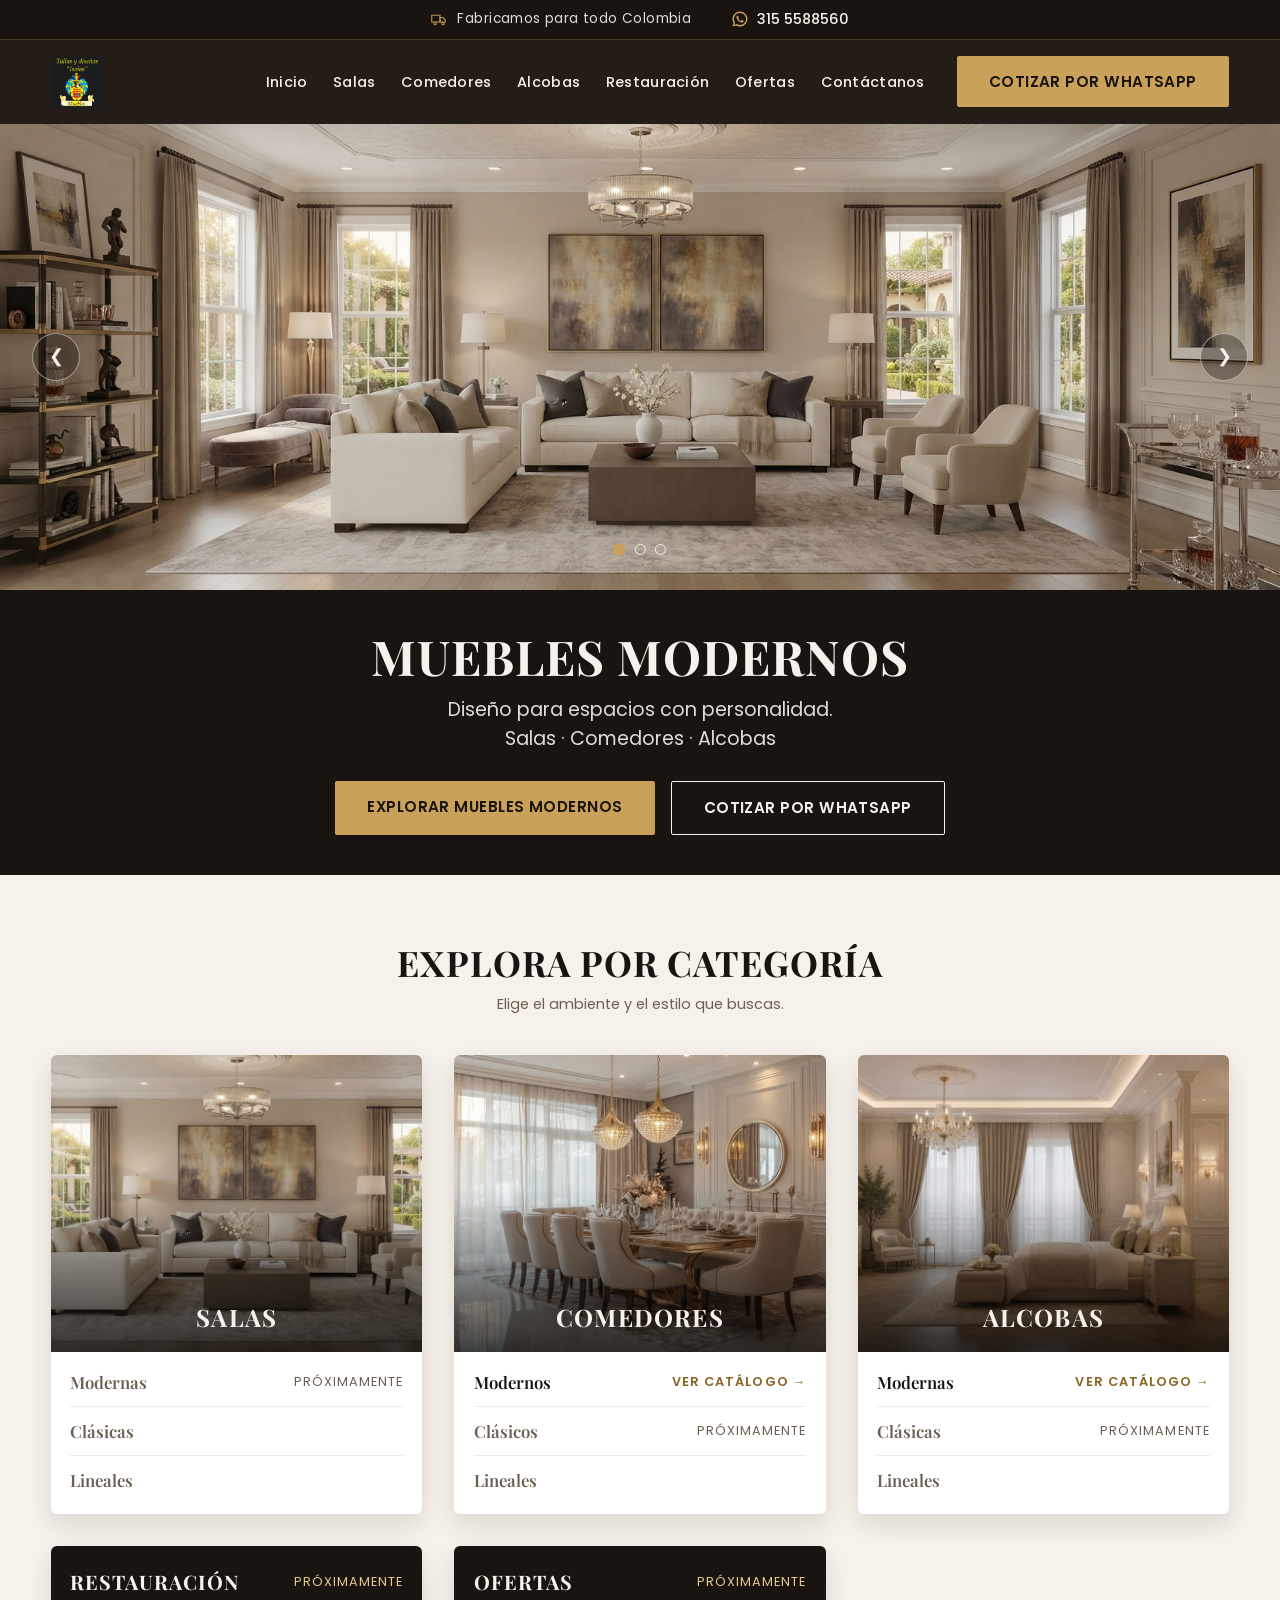
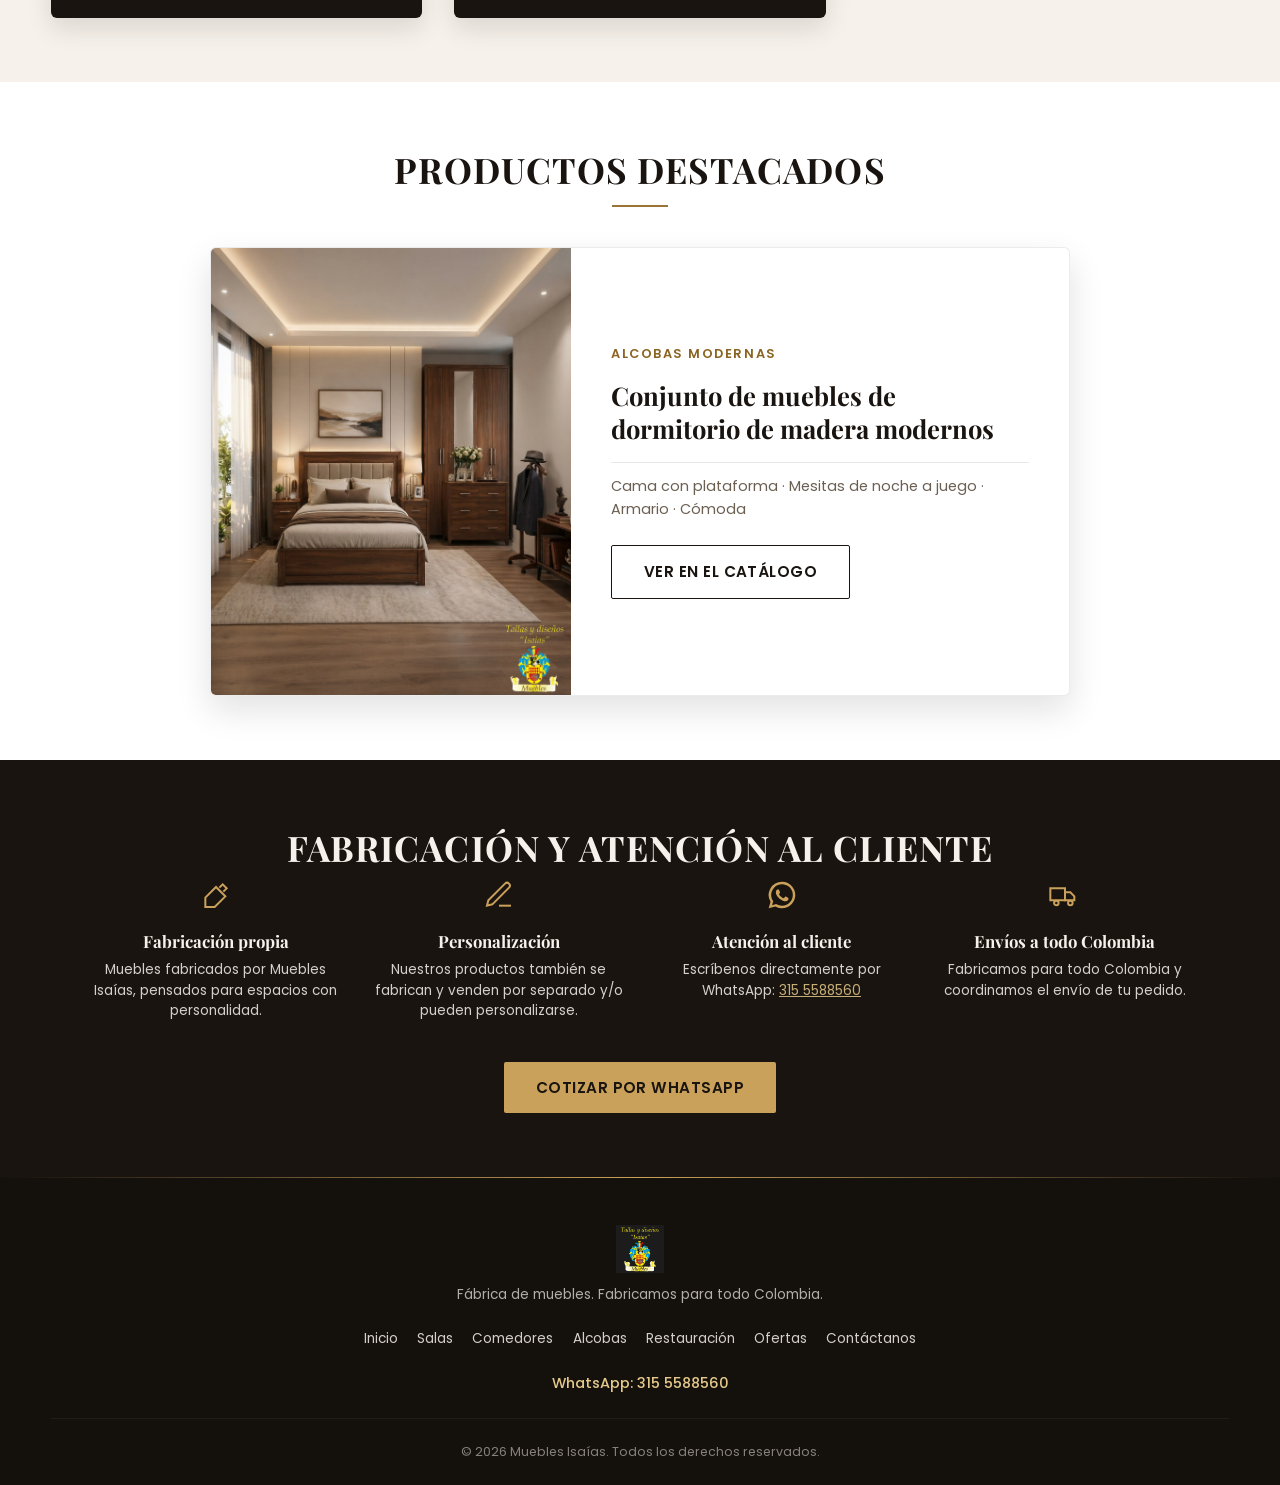
==== index.html @ d38884d5 "refactor: mover contenido del hero a franja inferior Co-Authored-By: Claude Sonnet 5 <noreply@anthro" ====
<!DOCTYPE html>
<html lang="es">
<head>
<meta charset="UTF-8">
<meta name="viewport" content="width=device-width, initial-scale=1.0">
<title>Muebles Isaías | Fábrica de Muebles</title>
<meta name="description" content="Muebles Isaías: fábrica de muebles modernos. Salas, comedores y alcobas de calidad, fabricados para todo Colombia.">
<link rel="preconnect" href="https://fonts.googleapis.com">
<link rel="preconnect" href="https://fonts.gstatic.com" crossorigin>
<link href="https://fonts.googleapis.com/css2?family=Playfair+Display:wght@600;700&family=Poppins:wght@400;500;600&display=swap" rel="stylesheet">
<link rel="stylesheet" href="assets/css/style.css">
</head>
<body id="inicio">

<!-- ============================================= -->
<!-- FRANJA SUPERIOR — IDENTIDAD Y CONTACTO          -->
<!-- ============================================= -->
<header class="topbar">
  <div class="topbar__shipping">
    <svg class="topbar__icon" viewBox="0 0 24 24" fill="none" stroke="currentColor" stroke-width="1.5" aria-hidden="true">
      <path d="M1 7h11v9H1z"/>
      <path d="M12 10h4l3 3v3h-7z"/>
      <circle cx="5.5" cy="18" r="1.7"/>
      <circle cx="16" cy="18" r="1.7"/>
    </svg>
    <span>Fabricamos para todo Colombia</span>
  </div>

  <a class="topbar__whatsapp" href="https://wa.me/573155588560" target="_blank" rel="noopener">
    <svg class="topbar__icon" viewBox="0 0 24 24" fill="currentColor" aria-hidden="true">
      <path d="M12 2a10 10 0 0 0-8.6 15.1L2 22l5-1.3A10 10 0 1 0 12 2Zm0 18.1a8 8 0 0 1-4.1-1.1l-.3-.2-3 .8.8-2.9-.2-.3A8.1 8.1 0 1 1 12 20.1Zm4.4-6.1c-.2-.1-1.4-.7-1.6-.8-.2-.1-.4-.1-.5.1-.2.2-.6.8-.8 1-.1.1-.3.2-.5.1-.2-.1-1-.4-1.9-1.2-.7-.6-1.2-1.4-1.3-1.6-.1-.2 0-.4.1-.5l.4-.4c.1-.1.2-.3.2-.4.1-.1 0-.3 0-.4-.1-.1-.5-1.3-.7-1.7-.2-.5-.4-.4-.5-.4h-.5c-.2 0-.4.1-.6.3-.2.2-.8.8-.8 2s.8 2.3.9 2.5c.1.2 1.6 2.5 4 3.5.6.2 1 .4 1.3.5.6.2 1.1.2 1.5.1.5-.1 1.4-.6 1.6-1.1.2-.5.2-1 .1-1.1-.1-.1-.2-.2-.4-.3Z"/>
    </svg>
    <span>315 5588560</span>
  </a>
</header>

<!-- ============================================= -->
<!-- HEADER PRINCIPAL — LOGO + NAVEGACIÓN + CTA     -->
<!-- ============================================= -->
<header class="site-header">
  <a href="#inicio" class="site-header__logo">
    <img src="assets/img/logo/logo-muebles-isaias.jpg" alt="Muebles Isaías" class="site-header__logo-img">
  </a>

  <button class="site-nav__toggle" id="navToggle" aria-expanded="false" aria-controls="siteNav" aria-label="Abrir menú de navegación">
    <span></span><span></span><span></span>
  </button>

  <nav class="site-nav" id="siteNav" aria-label="Navegación principal">
    <ul class="site-nav__list">
      <li><a href="#inicio">Inicio</a></li>
      <li><a href="#salas">Salas</a></li>
      <li><a href="#comedores">Comedores</a></li>
      <li><a href="alcobas-modernas.html">Alcobas</a></li>
      <li><a href="#restauracion">Restauración</a></li>
      <li><a href="#ofertas">Ofertas</a></li>
      <li><a href="#contacto">Contáctanos</a></li>
    </ul>
    <a href="https://wa.me/573155588560" class="btn btn--primary site-nav__cta" target="_blank" rel="noopener">COTIZAR POR WHATSAPP</a>
  </nav>
</header>

<!-- ============================================= -->
<!-- SLIDER PRINCIPAL DEL HOME — MUEBLES MODERNOS   -->
<!-- ============================================= -->
<section class="hero" id="hero" aria-label="Muebles Modernos">
  <div class="hero__track" id="heroTrack">

    <!-- SLIDE 1 — SALA MODERNA -->
    <article class="hero__slide is-active" data-slide="0" aria-hidden="false">
      <picture class="hero__media">
        <source media="(max-width: 767px)" srcset="assets/img/hero/moderno-sala-mobile.jpg">
        <img src="assets/img/hero/moderno-sala-desktop.jpg" alt="Sala moderna Muebles Isaías" loading="eager">
      </picture>
    </article>

    <!-- SLIDE 2 — COMEDOR MODERNO -->
    <article class="hero__slide" data-slide="1" aria-hidden="true">
      <picture class="hero__media">
        <source media="(max-width: 767px)" srcset="assets/img/hero/moderno-comedor-mobile.jpg">
        <img src="assets/img/hero/moderno-comedor-desktop.jpg" alt="Comedor moderno Muebles Isaías" loading="lazy">
      </picture>
    </article>

    <!-- SLIDE 3 — ALCOBA MODERNA -->
    <article class="hero__slide" data-slide="2" aria-hidden="true">
      <picture class="hero__media">
        <source media="(max-width: 767px)" srcset="assets/img/hero/moderno-alcoba-mobile.jpg">
        <img src="assets/img/hero/moderno-alcoba-desktop.jpg" alt="Alcoba moderna Muebles Isaías" loading="lazy">
      </picture>
    </article>

  </div>

  <!-- Controles -->
  <button class="hero__arrow hero__arrow--prev" id="heroPrev" aria-label="Imagen anterior">&#10094;</button>
  <button class="hero__arrow hero__arrow--next" id="heroNext" aria-label="Siguiente imagen">&#10095;</button>

  <div class="hero__dots" id="heroDots" role="tablist" aria-label="Seleccionar imagen">
    <button class="hero__dot is-active" data-goto="0" role="tab" aria-selected="true" aria-label="Ver sala moderna"></button>
    <button class="hero__dot" data-goto="1" role="tab" aria-selected="false" aria-label="Ver comedor moderno"></button>
    <button class="hero__dot" data-goto="2" role="tab" aria-selected="false" aria-label="Ver alcoba moderna"></button>
  </div>
</section>

<!-- ============================================= -->
<!-- FRANJA DE INFORMACIÓN Y CTA (debajo del slider) -->
<!-- ============================================= -->
<section class="hero-band" aria-label="Muebles Modernos">
  <h1 class="hero-band__title">MUEBLES MODERNOS</h1>
  <p class="hero-band__subtitle">Diseño para espacios con personalidad.<br>Salas · Comedores · Alcobas</p>
  <div class="hero-band__actions">
    <a href="#catalogo-modernos" class="btn btn--primary">EXPLORAR MUEBLES MODERNOS</a>
    <a href="https://wa.me/573155588560" class="btn btn--ghost" target="_blank" rel="noopener">COTIZAR POR WHATSAPP</a>
  </div>
</section>

<!-- ============================================= -->
<!-- CATEGORÍAS PRINCIPALES                         -->
<!-- ============================================= -->
<section class="categories" id="catalogo-modernos" aria-label="Categorías de muebles">
  <h2 class="section-title">EXPLORA POR CATEGORÍA</h2>
  <p class="section-subtitle">Elige el ambiente y el estilo que buscas.</p>

  <div class="categories__grid">

    <article class="category-card" id="salas">
      <div class="category-card__visual">
        <picture>
          <source media="(max-width: 767px)" srcset="assets/img/hero/moderno-sala-mobile.jpg">
          <img src="assets/img/hero/moderno-sala-desktop.jpg" alt="Salas modernas Muebles Isaías" loading="lazy">
        </picture>
        <h3 class="category-card__title">SALAS</h3>
      </div>
      <ul class="category-card__styles" aria-label="Estilos de Salas">
        <li><span class="style-item is-pending" data-categoria="salas-modernas" aria-disabled="true"><span class="style-item__name">Modernas</span><span class="style-item__state">Próximamente<span class="visually-hidden">, aún no disponible</span></span></span></li>
        <li><span class="style-item is-pending" data-categoria="salas-clasicas" aria-disabled="true"><span class="style-item__name">Clásicas</span><span class="style-item__state visually-hidden">Próximamente, aún no disponible</span></span></li>
        <li><span class="style-item is-pending" data-categoria="salas-lineales" aria-disabled="true"><span class="style-item__name">Lineales</span><span class="style-item__state visually-hidden">Próximamente, aún no disponible</span></span></li>
      </ul>
    </article>

    <article class="category-card" id="comedores">
      <div class="category-card__visual">
        <picture>
          <source media="(max-width: 767px)" srcset="assets/img/hero/moderno-comedor-mobile.jpg">
          <img src="assets/img/hero/moderno-comedor-desktop.jpg" alt="Comedores modernos Muebles Isaías" loading="lazy">
        </picture>
        <h3 class="category-card__title">COMEDORES</h3>
      </div>
      <ul class="category-card__styles" aria-label="Estilos de Comedores">
        <li><a class="style-item style-item--link" href="comedores-modernos.html" data-categoria="comedores-modernos"><span class="style-item__name">Modernos</span><span class="style-item__state">Ver catálogo &rarr;</span></a></li>
        <li><span class="style-item is-pending" data-categoria="comedores-clasicos" aria-disabled="true"><span class="style-item__name">Clásicos</span><span class="style-item__state">Próximamente<span class="visually-hidden">, aún no disponible</span></span></span></li>
        <li><span class="style-item is-pending" data-categoria="comedores-lineales" aria-disabled="true"><span class="style-item__name">Lineales</span><span class="style-item__state visually-hidden">Próximamente, aún no disponible</span></span></li>
      </ul>
    </article>

    <article class="category-card">
      <div class="category-card__visual">
        <picture>
          <source media="(max-width: 767px)" srcset="assets/img/hero/moderno-alcoba-mobile.jpg">
          <img src="assets/img/hero/moderno-alcoba-desktop.jpg" alt="Alcobas modernas Muebles Isaías" loading="lazy">
        </picture>
        <h3 class="category-card__title">ALCOBAS</h3>
      </div>
      <ul class="category-card__styles" aria-label="Estilos de Alcobas">
        <li><a class="style-item style-item--link" href="alcobas-modernas.html" data-categoria="alcobas-modernas"><span class="style-item__name">Modernas</span><span class="style-item__state">Ver catálogo &rarr;</span></a></li>
        <li><span class="style-item is-pending" data-categoria="alcobas-clasicas" aria-disabled="true"><span class="style-item__name">Clásicas</span><span class="style-item__state">Próximamente<span class="visually-hidden">, aún no disponible</span></span></span></li>
        <li><span class="style-item is-pending" data-categoria="alcobas-lineales" aria-disabled="true"><span class="style-item__name">Lineales</span><span class="style-item__state visually-hidden">Próximamente, aún no disponible</span></span></li>
      </ul>
    </article>

  </div>

  <div class="categories__extras">
    <article class="category-tile" id="restauracion">
      <h3 class="category-tile__title">RESTAURACIÓN</h3>
      <span class="style-item__state">Próximamente<span class="visually-hidden">, aún no disponible</span></span>
    </article>

    <article class="category-tile" id="ofertas">
      <h3 class="category-tile__title">OFERTAS</h3>
      <span class="style-item__state">Próximamente<span class="visually-hidden">, aún no disponible</span></span>
    </article>
  </div>
</section>

<!-- ============================================= -->
<!-- PRODUCTOS DESTACADOS                           -->
<!-- ============================================= -->
<section class="featured" aria-label="Productos destacados">
  <h2 class="section-title">PRODUCTOS DESTACADOS</h2>

  <div class="featured__grid">
    <article class="featured-card">
      <div class="featured-card__media">
        <img src="LAPTOP%20HOME/ALCOBAS%20MODERNAS/SALA%20M1.png" alt="Conjunto de muebles de dormitorio de madera modernos" loading="lazy">
      </div>
      <div class="featured-card__body">
        <p class="featured-card__category">Alcobas Modernas</p>
        <h3 class="featured-card__title">Conjunto de muebles de dormitorio de madera modernos</h3>
        <p class="featured-card__composicion">Cama con plataforma · Mesitas de noche a juego · Armario · Cómoda</p>
        <a href="alcobas-modernas.html" class="btn btn--ghost">VER EN EL CATÁLOGO</a>
      </div>
    </article>
  </div>
</section>

<!-- ============================================= -->
<!-- FABRICACIÓN, PERSONALIZACIÓN Y ENVÍOS          -->
<!-- ============================================= -->
<section class="making" id="contacto" aria-label="Fabricación, personalización y contacto">
  <h2 class="section-title section-title--light">FABRICACIÓN Y ATENCIÓN AL CLIENTE</h2>

  <div class="making__grid">
    <div class="making__item">
      <svg class="making__icon" viewBox="0 0 24 24" fill="none" stroke="currentColor" stroke-width="1.5" aria-hidden="true">
        <path d="M4 21v-7l8-8 7 7-8 8H4Z"/>
        <path d="M14.5 6.5 17 4l3 3-2.5 2.5"/>
      </svg>
      <h3>Fabricación propia</h3>
      <p>Muebles fabricados por Muebles Isaías, pensados para espacios con personalidad.</p>
    </div>

    <div class="making__item">
      <svg class="making__icon" viewBox="0 0 24 24" fill="none" stroke="currentColor" stroke-width="1.5" aria-hidden="true">
        <path d="M12 20h9"/>
        <path d="M16.5 3.5a2.1 2.1 0 0 1 3 3L7 19l-4 1 1-4Z"/>
      </svg>
      <h3>Personalización</h3>
      <p>Nuestros productos también se fabrican y venden por separado y/o pueden personalizarse.</p>
    </div>

    <div class="making__item">
      <svg class="making__icon" viewBox="0 0 24 24" fill="currentColor" aria-hidden="true">
        <path d="M12 2a10 10 0 0 0-8.6 15.1L2 22l5-1.3A10 10 0 1 0 12 2Zm0 18.1a8 8 0 0 1-4.1-1.1l-.3-.2-3 .8.8-2.9-.2-.3A8.1 8.1 0 1 1 12 20.1Zm4.4-6.1c-.2-.1-1.4-.7-1.6-.8-.2-.1-.4-.1-.5.1-.2.2-.6.8-.8 1-.1.1-.3.2-.5.1-.2-.1-1-.4-1.9-1.2-.7-.6-1.2-1.4-1.3-1.6-.1-.2 0-.4.1-.5l.4-.4c.1-.1.2-.3.2-.4.1-.1 0-.3 0-.4-.1-.1-.5-1.3-.7-1.7-.2-.5-.4-.4-.5-.4h-.5c-.2 0-.4.1-.6.3-.2.2-.8.8-.8 2s.8 2.3.9 2.5c.1.2 1.6 2.5 4 3.5.6.2 1 .4 1.3.5.6.2 1.1.2 1.5.1.5-.1 1.4-.6 1.6-1.1.2-.5.2-1 .1-1.1-.1-.1-.2-.2-.4-.3Z"/>
      </svg>
      <h3>Atención al cliente</h3>
      <p>Escríbenos directamente por WhatsApp: <a href="https://wa.me/573155588560" target="_blank" rel="noopener">315 5588560</a></p>
    </div>

    <div class="making__item">
      <svg class="making__icon" viewBox="0 0 24 24" fill="none" stroke="currentColor" stroke-width="1.5" aria-hidden="true">
        <path d="M1 7h11v9H1z"/>
        <path d="M12 10h4l3 3v3h-7z"/>
        <circle cx="5.5" cy="18" r="1.7"/>
        <circle cx="16" cy="18" r="1.7"/>
      </svg>
      <h3>Envíos a todo Colombia</h3>
      <p>Fabricamos para todo Colombia y coordinamos el envío de tu pedido.</p>
    </div>
  </div>

  <a href="https://wa.me/573155588560" class="btn btn--primary making__cta" target="_blank" rel="noopener">COTIZAR POR WHATSAPP</a>
</section>

<!-- ============================================= -->
<!-- FOOTER                                         -->
<!-- ============================================= -->
<footer class="site-footer">
  <div class="site-footer__brand">
    <img src="assets/img/logo/logo-muebles-isaias.jpg" alt="Muebles Isaías" class="site-footer__logo">
    <p>Fábrica de muebles. Fabricamos para todo Colombia.</p>
  </div>

  <nav class="site-footer__nav" aria-label="Navegación del pie de página">
    <a href="#inicio">Inicio</a>
    <a href="#salas">Salas</a>
    <a href="#comedores">Comedores</a>
    <a href="alcobas-modernas.html">Alcobas</a>
    <a href="#restauracion">Restauración</a>
    <a href="#ofertas">Ofertas</a>
    <a href="#contacto">Contáctanos</a>
  </nav>

  <a href="https://wa.me/573155588560" class="site-footer__whatsapp" target="_blank" rel="noopener">WhatsApp: 315 5588560</a>

  <p class="site-footer__copy">© 2026 Muebles Isaías. Todos los derechos reservados.</p>
</footer>

<script src="assets/js/site-nav.js"></script>
<script src="assets/js/hero-slider.js"></script>
</body>
</html>
---- assets/css/style.css ----
/* ==========================================================
   MUEBLES ISAÍAS — FASE 0: FRANJA SUPERIOR + HERO MODERNOS
   ========================================================== */

:root {
  --color-dark: #1a1410;
  --color-cream: #f6f1ea;
  --color-gold: #c9a15a;
  --color-gold-light: #e4c98a;
  --font-title: 'Playfair Display', serif;
  --font-body: 'Poppins', sans-serif;
}

* { box-sizing: border-box; }

html, body {
  margin: 0;
  padding: 0;
  font-family: var(--font-body);
  background: var(--color-dark);
}

/* ---------- FRANJA SUPERIOR ---------- */

.topbar {
  display: flex;
  align-items: center;
  justify-content: center;
  gap: 2.5rem;
  padding: 0.55rem 4vw;
  background: var(--color-dark);
  border-bottom: 1px solid rgba(201,161,90,0.25);
  font-size: 0.85rem;
}

.topbar__shipping {
  display: flex;
  align-items: center;
  gap: 0.55rem;
  color: var(--color-cream);
  font-size: 0.85rem;
  letter-spacing: 0.03em;
  opacity: 0.9;
  text-align: center;
}

.topbar__whatsapp {
  display: flex;
  align-items: center;
  gap: 0.5rem;
  color: var(--color-cream);
  font-size: 0.9rem;
  font-weight: 500;
  text-decoration: none;
  white-space: nowrap;
  transition: color 200ms ease;
}

.topbar__whatsapp:hover {
  color: var(--color-gold-light);
}

.topbar__icon {
  width: 18px;
  height: 18px;
  flex-shrink: 0;
  color: var(--color-gold);
}

/* ---------- HEADER PRINCIPAL (LOGO + NAV + CTA) ---------- */

.site-header {
  position: relative;
  display: flex;
  align-items: center;
  justify-content: space-between;
  gap: 2rem;
  padding: 1rem 4vw;
  background: #241c16;
}

.site-header__logo {
  text-decoration: none;
  flex-shrink: 0;
  display: flex;
  align-items: center;
}

.site-header__logo-img {
  display: block;
  height: 52px;
  width: auto;
  object-fit: contain;
}

.site-nav {
  display: flex;
  align-items: center;
  gap: 2rem;
  flex-wrap: wrap;
  justify-content: flex-end;
  flex: 1;
}

.site-nav__list {
  display: flex;
  align-items: center;
  gap: 1.6rem;
  list-style: none;
  margin: 0;
  padding: 0;
  flex-wrap: wrap;
}

.site-nav__list a {
  color: var(--color-cream);
  text-decoration: none;
  font-size: 0.9rem;
  font-weight: 500;
  letter-spacing: 0.02em;
  transition: color 200ms ease;
}

.site-nav__list a:hover {
  color: var(--color-gold-light);
}

.site-nav__cta {
  padding: 0.6rem 1.4rem;
  font-size: 0.82rem;
  white-space: nowrap;
}

.site-nav__toggle {
  display: none;
  flex-direction: column;
  justify-content: center;
  gap: 5px;
  width: 34px;
  height: 34px;
  background: transparent;
  border: none;
  cursor: pointer;
  padding: 0;
}

.site-nav__toggle span {
  display: block;
  width: 100%;
  height: 2px;
  background: var(--color-cream);
  transition: transform 200ms ease, opacity 200ms ease;
}

.site-nav__toggle.is-open span:nth-child(1) { transform: translateY(7px) rotate(45deg); }
.site-nav__toggle.is-open span:nth-child(2) { opacity: 0; }
.site-nav__toggle.is-open span:nth-child(3) { transform: translateY(-7px) rotate(-45deg); }

/* ---------- HERO ---------- */

.hero {
  position: relative;
  width: 100%;
  aspect-ratio: 1920 / 700;
  min-height: 320px;
  max-height: 700px;
  overflow: hidden;
  background: var(--color-dark);
}

.hero__track {
  position: relative;
  width: 100%;
  height: 100%;
}

.hero__slide {
  position: absolute;
  inset: 0;
  opacity: 0;
  visibility: hidden;
  transition: opacity 900ms ease;
}

.hero__slide.is-active {
  opacity: 1;
  visibility: visible;
  z-index: 1;
}

.hero__media {
  position: absolute;
  inset: 0;
  width: 100%;
  height: 100%;
}

.hero__media img {
  width: 100%;
  height: 100%;
  object-fit: cover;
  object-position: center;
  display: block;
}

/* ---------- FRANJA DE INFORMACIÓN Y CTA (debajo del slider) ---------- */

.hero-band {
  background: var(--color-dark);
  color: var(--color-cream);
  text-align: center;
  padding: 2.5rem 6vw;
}

.hero-band__title {
  font-family: var(--font-title);
  font-weight: 700;
  font-size: clamp(1.8rem, 4vw, 3rem);
  line-height: 1.1;
  margin: 0 0 0.75rem;
  letter-spacing: 0.02em;
}

.hero-band__subtitle {
  font-family: var(--font-body);
  font-weight: 400;
  font-size: clamp(1rem, 1.6vw, 1.2rem);
  color: var(--color-cream);
  margin: 0 0 1.75rem;
  opacity: 0.9;
}

.hero-band__actions {
  display: flex;
  justify-content: center;
  gap: 1rem;
  flex-wrap: wrap;
}

.btn {
  display: inline-block;
  padding: 0.9rem 2rem;
  font-family: var(--font-body);
  font-weight: 600;
  font-size: 0.95rem;
  text-decoration: none;
  border-radius: 2px;
  transition: transform 200ms ease, background 200ms ease, color 200ms ease;
  letter-spacing: 0.03em;
}

.btn--primary {
  background: var(--color-gold);
  color: var(--color-dark);
}

.btn--primary:hover {
  background: var(--color-gold-light);
  transform: translateY(-2px);
}

.btn--ghost {
  background: transparent;
  color: var(--color-cream);
  border: 1px solid var(--color-cream);
}

.btn--ghost:hover {
  background: var(--color-cream);
  color: var(--color-dark);
  transform: translateY(-2px);
}

/* ---------- CONTROLES ---------- */

.hero__arrow {
  position: absolute;
  top: 50%;
  transform: translateY(-50%);
  z-index: 3;
  width: 48px;
  height: 48px;
  border: 1px solid rgba(246,241,234,0.5);
  background: rgba(26,20,16,0.35);
  color: var(--color-cream);
  font-size: 1.1rem;
  border-radius: 50%;
  cursor: pointer;
  display: flex;
  align-items: center;
  justify-content: center;
  transition: background 200ms ease, border-color 200ms ease;
}

.hero__arrow:hover {
  background: rgba(201,161,90,0.85);
  border-color: var(--color-gold);
}

.hero__arrow--prev { left: 2.5vw; }
.hero__arrow--next { right: 2.5vw; }

.hero__dots {
  position: absolute;
  bottom: 2.2rem;
  left: 50%;
  transform: translateX(-50%);
  z-index: 3;
  display: flex;
  gap: 0.6rem;
}

.hero__dot {
  width: 11px;
  height: 11px;
  border-radius: 50%;
  border: 1px solid var(--color-cream);
  background: transparent;
  cursor: pointer;
  padding: 0;
  transition: background 200ms ease, transform 200ms ease;
}

.hero__dot.is-active {
  background: var(--color-gold);
  border-color: var(--color-gold);
  transform: scale(1.15);
}

/* ---------- RESPONSIVE — NAVEGACIÓN (tablet + mobile) ---------- */
/* Punto de quiebre ampliado a 1024px: a 768/820px los 7 enlaces + CTA
   no caben en una sola fila del header, por lo que deben colapsar al
   menú hamburguesa igual que en mobile. El breakpoint del hero/slider
   permanece en 767px (no se toca), ver bloque siguiente. */

@media (max-width: 1024px) {
  .site-nav__toggle {
    display: flex;
  }

  .site-nav {
    position: absolute;
    top: 100%;
    left: 0;
    right: 0;
    z-index: 20;
    flex-direction: column;
    align-items: stretch;
    background: #241c16;
    border-top: 1px solid rgba(201,161,90,0.25);
    padding: 1.2rem 6vw 1.5rem;
    gap: 1.2rem;
    max-height: 0;
    overflow: hidden;
    opacity: 0;
    transition: max-height 300ms ease, opacity 200ms ease;
  }

  .site-nav.is-open {
    max-height: 480px;
    opacity: 1;
  }

  .site-nav__list {
    flex-direction: column;
    align-items: flex-start;
    gap: 1rem;
  }

  .site-nav__cta {
    text-align: center;
    width: 100%;
  }
}

/* ---------- RESPONSIVE ---------- */

@media (max-width: 767px) {
  .topbar {
    flex-wrap: wrap;
    justify-content: center;
    gap: 0.4rem 1.2rem;
    padding: 0.6rem 5vw;
  }

  .topbar__shipping span {
    font-size: 0.78rem;
  }

  .site-header {
    padding: 0.85rem 5vw;
  }

  .site-header__logo-img {
    height: 40px;
  }

  .hero {
    aspect-ratio: 1080 / 1350;
    max-height: none;
  }

  .hero-band__actions {
    flex-direction: column;
    align-items: stretch;
  }

  .hero__arrow {
    width: 40px;
    height: 40px;
  }

  .hero__arrow--prev { left: 3vw; }
  .hero__arrow--next { right: 3vw; }

  .section-title { font-size: 1.4rem; }
  .categories__grid { grid-template-columns: 1fr; }
  .featured__grid { grid-template-columns: 1fr; }
  .making__grid { grid-template-columns: 1fr; }
  .site-footer__nav { flex-direction: column; gap: 0; }

  /* Área táctil ampliada en móvil (mismo aspecto visual) */
  .site-footer__nav a {
    display: flex;
    align-items: center;
    justify-content: center;
    min-height: 44px;
    padding: 0 1rem;
  }

  .site-footer__whatsapp {
    padding: 0.7rem 0;
    margin: -0.7rem 0 0.8rem;
  }
}

@media (prefers-reduced-motion: reduce) {
  .hero__slide {
    transition: none;
  }
}

/* ==========================================================
   CATEGORÍAS PRINCIPALES
   ========================================================== */

.section-title {
  font-family: var(--font-title);
  font-weight: 700;
  font-size: clamp(1.6rem, 3vw, 2.2rem);
  text-align: center;
  color: var(--color-dark);
  margin: 0 0 0.5rem;
  letter-spacing: 0.03em;
}

.section-title--light {
  color: var(--color-cream);
}

.section-subtitle {
  text-align: center;
  color: #6b5f52;
  font-size: 0.9rem;
  margin: 0 0 2.5rem;
}

.categories {
  padding: 4rem 4vw;
  background: var(--color-cream);
}

.categories__grid {
  display: grid;
  grid-template-columns: repeat(auto-fit, minmax(280px, 1fr));
  gap: 2rem;
  max-width: 1200px;
  margin: 0 auto;
}

.category-card {
  background: #fff;
  border-radius: 6px;
  overflow: hidden;
  box-shadow: 0 10px 26px rgba(26,20,16,0.12);
  display: flex;
  flex-direction: column;
}

.category-card__visual {
  position: relative;
  aspect-ratio: 5 / 4;
  overflow: hidden;
}

.category-card__visual picture,
.category-card__visual img {
  display: block;
  width: 100%;
  height: 100%;
}

.category-card__visual img {
  object-fit: cover;
}

.category-card__visual::after {
  content: "";
  position: absolute;
  inset: 0;
  background: linear-gradient(180deg, rgba(0,0,0,0) 45%, rgba(0,0,0,0.72) 100%);
}

.category-card__title {
  position: absolute;
  left: 0;
  right: 0;
  bottom: 1.2rem;
  z-index: 2;
  margin: 0;
  text-align: center;
  color: var(--color-cream);
  font-family: var(--font-title);
  font-weight: 700;
  font-size: 1.5rem;
  letter-spacing: 0.05em;
}

.category-card__styles {
  list-style: none;
  margin: 0;
  padding: 0.4rem 1.2rem 0.6rem;
}

.category-card__styles li + li {
  border-top: 1px solid rgba(26,20,16,0.08);
}

.style-item {
  display: flex;
  align-items: center;
  justify-content: space-between;
  gap: 1rem;
  min-height: 48px;
  color: var(--color-dark);
  text-decoration: none;
}

.style-item__name {
  font-family: var(--font-title);
  font-weight: 600;
  font-size: 1.05rem;
}

.style-item__state {
  font-size: 0.8rem;
  letter-spacing: 0.08em;
  text-transform: uppercase;
  color: #6b5f52;
  white-space: nowrap;
}

.style-item--link .style-item__state {
  color: #8a6420;
  font-weight: 600;
}

.style-item--link:hover .style-item__name {
  color: #8a6420;
}

.style-item.is-pending {
  cursor: default;
}

.style-item.is-pending .style-item__name {
  color: #6b5f52;
}

/* Texto solo para lectores de pantalla */
.visually-hidden {
  position: absolute;
  width: 1px;
  height: 1px;
  margin: -1px;
  padding: 0;
  overflow: hidden;
  clip: rect(0, 0, 0, 0);
  white-space: nowrap;
  border: 0;
}

.categories__extras {
  display: grid;
  grid-template-columns: repeat(auto-fill, minmax(280px, 1fr));
  gap: 2rem;
  max-width: 1200px;
  margin: 2rem auto 0;
}

.category-tile {
  display: flex;
  flex-wrap: nowrap;
  align-items: center;
  justify-content: space-between;
  gap: 0.4rem 1rem;
  padding: 1.4rem 1.2rem;
  background: var(--color-dark);
  border-radius: 6px;
  box-shadow: 0 10px 26px rgba(26,20,16,0.12);
}

.category-tile__title {
  margin: 0;
  color: var(--color-cream);
  font-family: var(--font-title);
  font-weight: 700;
  font-size: 1.25rem;
  letter-spacing: 0.05em;
  white-space: nowrap;
}

.category-tile .style-item__state {
  color: var(--color-gold-light);
}

/* ==========================================================
   PRODUCTOS DESTACADOS
   ========================================================== */

.featured {
  padding: 4rem 4vw;
  background: #fff;
}

.featured .section-title {
  margin-bottom: 2.5rem;
}

.featured .section-title::after {
  content: "";
  display: block;
  width: 56px;
  height: 2px;
  margin: 0.8rem auto 0;
  background: #9a7434;
}

.featured__grid {
  display: grid;
  grid-template-columns: repeat(auto-fit, minmax(280px, 380px));
  justify-content: center;
  gap: 2rem;
  max-width: 1200px;
  margin: 0 auto;
}

.featured-card {
  border-radius: 6px;
  overflow: hidden;
  background: #fff;
  border: 1px solid rgba(26,20,16,0.08);
  box-shadow: 0 14px 34px rgba(26,20,16,0.12);
  display: flex;
  flex-direction: column;
}

.featured-card__media {
  width: 100%;
  aspect-ratio: 1526 / 1895;
  background: #eee;
  overflow: hidden;
}

.featured-card__media img {
  width: 100%;
  height: 100%;
  object-fit: cover;
  display: block;
}

.featured-card__body {
  padding: 1.5rem;
  display: flex;
  flex-direction: column;
  gap: 0.75rem;
}

.featured-card__category {
  margin: 0;
  font-size: 0.8rem;
  letter-spacing: 0.12em;
  text-transform: uppercase;
  font-weight: 600;
  color: #8a6420;
}

.featured-card__title {
  font-family: var(--font-title);
  font-size: 1.3rem;
  line-height: 1.3;
  margin: 0;
  color: var(--color-dark);
}

.featured-card__composicion {
  font-size: 0.9rem;
  line-height: 1.6;
  color: #6b5f52;
  margin: 0;
  padding-top: 0.75rem;
  border-top: 1px solid rgba(26,20,16,0.1);
}

.featured-card .btn--ghost {
  align-self: flex-start;
  margin-top: 0.5rem;
  color: var(--color-dark);
  border-color: var(--color-dark);
}

.featured-card .btn--ghost:hover {
  background: var(--color-dark);
  color: var(--color-cream);
}

/* Tarjeta destacada horizontal (imagen + texto) en pantallas amplias */
@media (min-width: 768px) {
  .featured__grid:has(> .featured-card:only-child) {
    grid-template-columns: minmax(0, 860px);
  }

  .featured__grid > .featured-card:only-child {
    flex-direction: row;
  }

  .featured__grid > .featured-card:only-child .featured-card__media {
    flex: 0 0 360px;
    width: 360px;
  }

  .featured__grid > .featured-card:only-child .featured-card__body {
    flex: 1;
    justify-content: center;
    padding: 2.5rem;
    gap: 1rem;
  }

  .featured__grid > .featured-card:only-child .featured-card__title {
    font-size: 1.6rem;
  }
}

/* ==========================================================
   FABRICACIÓN, PERSONALIZACIÓN Y ENVÍOS
   ========================================================== */

.making {
  padding: 4rem 4vw;
  background: var(--color-dark);
  text-align: center;
}

.making__grid {
  display: grid;
  grid-template-columns: repeat(auto-fit, minmax(220px, 1fr));
  gap: 2rem;
  max-width: 1100px;
  margin: 0 auto 2.5rem;
}

.making__item {
  color: var(--color-cream);
}

.making__icon {
  width: 32px;
  height: 32px;
  color: var(--color-gold);
  margin-bottom: 0.75rem;
}

.making__item h3 {
  font-family: var(--font-title);
  font-size: 1.05rem;
  margin: 0 0 0.5rem;
}

.making__item p {
  font-size: 0.85rem;
  line-height: 1.5;
  opacity: 0.85;
  margin: 0;
}

.making__item p a {
  color: var(--color-gold-light);
  white-space: nowrap;
}

.making__cta {
  display: inline-block;
}

/* ==========================================================
   FOOTER
   ========================================================== */

.site-footer {
  background: #14100c;
  /* Línea dorada fina que separa el footer de la sección Fabricación */
  background-image: linear-gradient(90deg, transparent, var(--color-gold), transparent);
  background-size: 100% 1px;
  background-repeat: no-repeat;
  background-position: top;
  color: var(--color-cream);
  padding: 3rem 4vw 1.5rem;
  text-align: center;
}

.site-footer__brand {
  display: flex;
  flex-direction: column;
  align-items: center;
  gap: 0.75rem;
  margin-bottom: 1.5rem;
}

.site-footer__logo {
  height: 48px;
  width: auto;
  object-fit: contain;
}

.site-footer__brand p {
  font-size: 0.85rem;
  opacity: 0.7;
  margin: 0;
}

.site-footer__nav {
  display: flex;
  flex-wrap: wrap;
  justify-content: center;
  gap: 1.2rem;
  margin-bottom: 1.5rem;
}

.site-footer__nav a {
  color: var(--color-cream);
  text-decoration: none;
  font-size: 0.85rem;
  opacity: 0.85;
  transition: opacity 200ms ease;
}

.site-footer__nav a:hover {
  opacity: 1;
  color: var(--color-gold-light);
}

.site-footer__whatsapp {
  display: block;
  color: var(--color-gold-light);
  text-decoration: none;
  font-size: 0.9rem;
  font-weight: 500;
  margin-bottom: 1.5rem;
}

.site-footer__copy {
  font-size: 0.78rem;
  opacity: 0.5;
  margin: 0;
  padding-top: 1.5rem;
  border-top: 1px solid rgba(246,241,234,0.1);
}
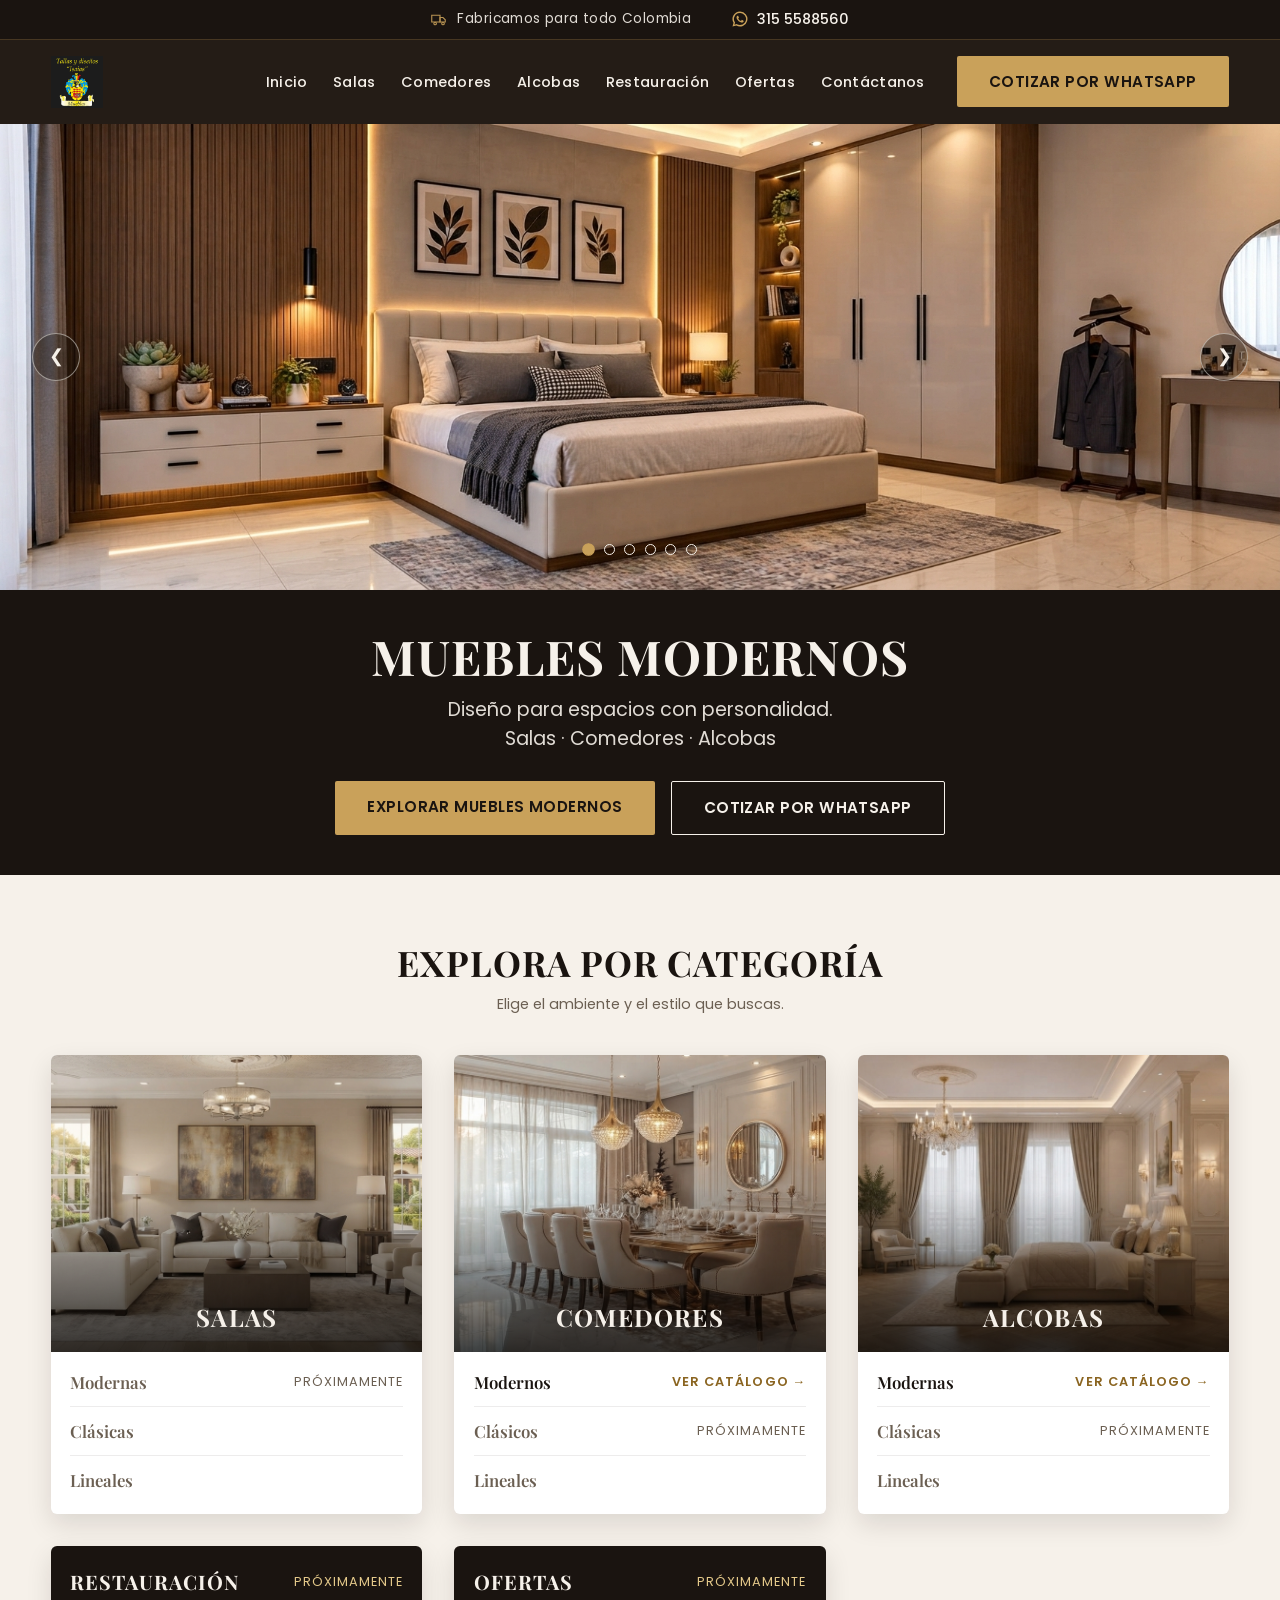
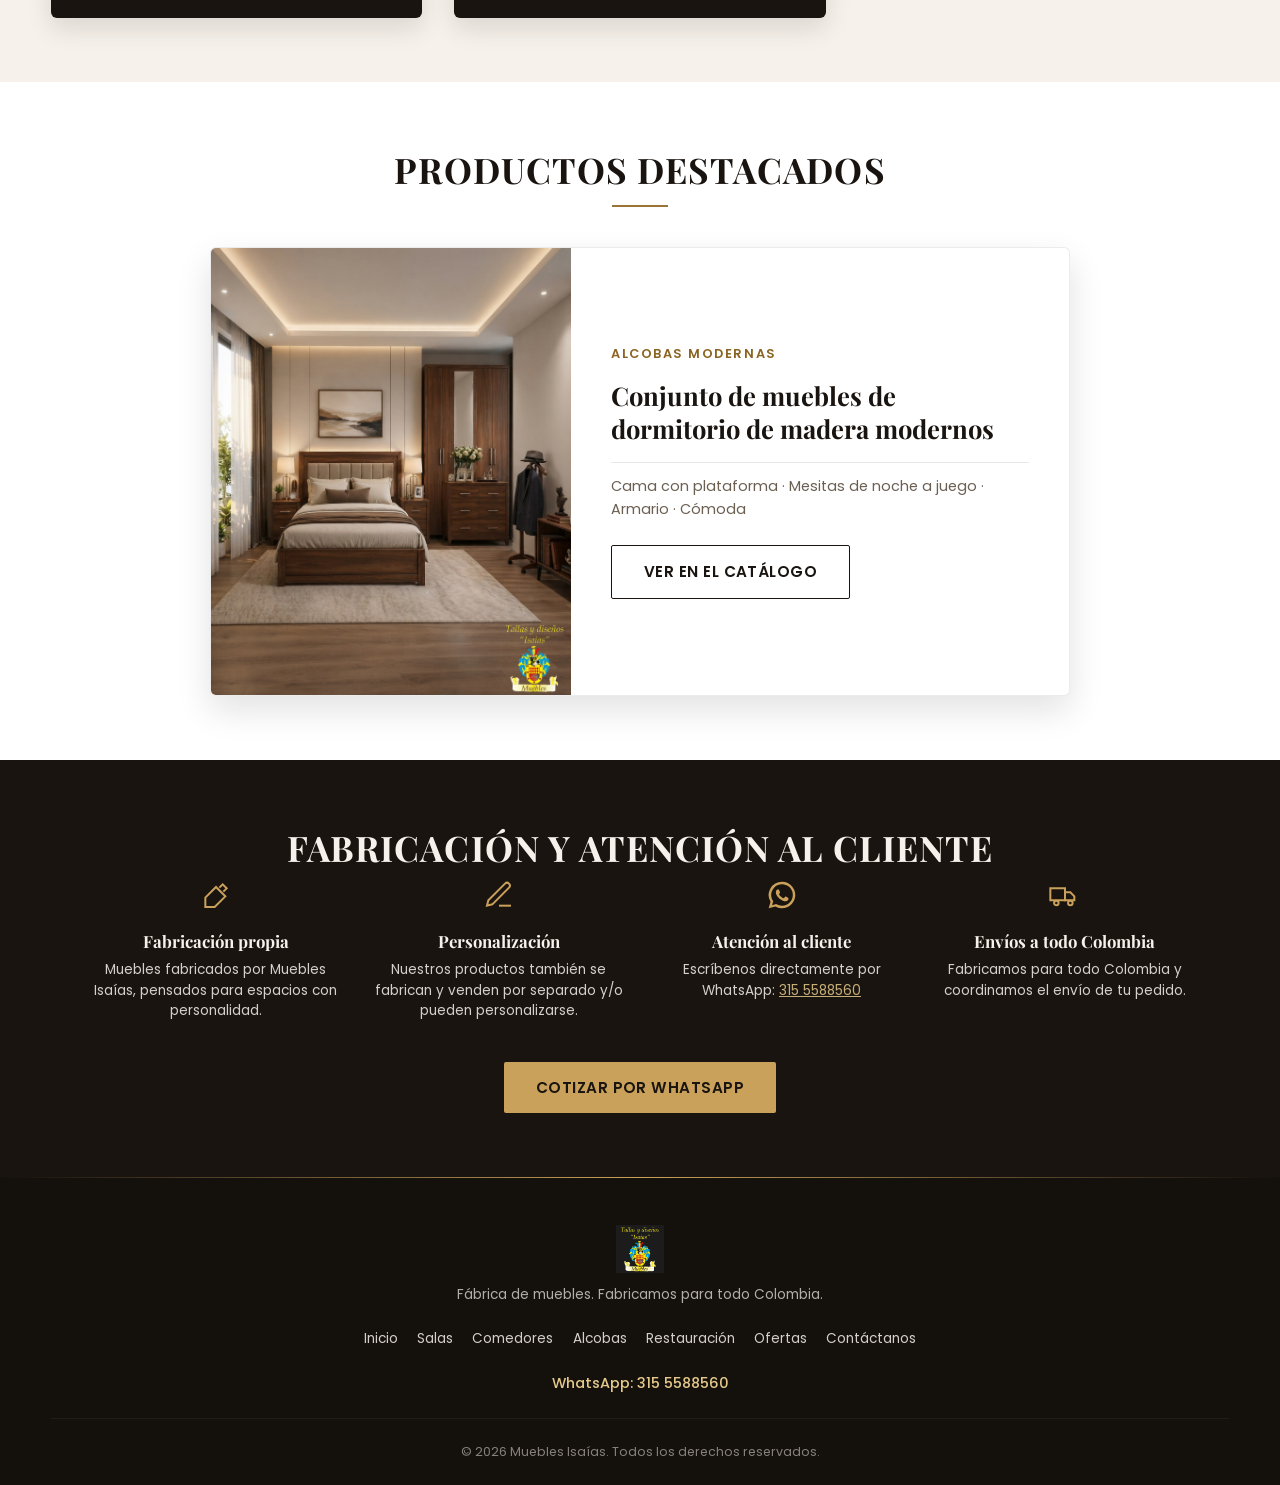
==== commit b0642d54: "feat: incorporar 6 imágenes reales al slider principal del Home Slides 1-6: AM1, AM2, AC1, CM2, CM3 " ====
--- a/index.html
+++ b/index.html
@@ -61,34 +61,56 @@
 </header>
 
 <!-- ============================================= -->
-<!-- SLIDER PRINCIPAL DEL HOME — MUEBLES MODERNOS   -->
-<!-- ============================================= -->
-<section class="hero" id="hero" aria-label="Muebles Modernos">
+<!-- SLIDER PRINCIPAL DEL HOME (6 de 9 slides)         -->
+<!-- ============================================= -->
+<section class="hero" id="hero" aria-label="Slider principal">
   <div class="hero__track" id="heroTrack">
 
-    <!-- SLIDE 1 — SALA MODERNA -->
+    <!-- SLIDE 1 — Alcobas Modernas — AM1 -->
     <article class="hero__slide is-active" data-slide="0" aria-hidden="false">
       <picture class="hero__media">
-        <source media="(max-width: 767px)" srcset="assets/img/hero/moderno-sala-mobile.jpg">
-        <img src="assets/img/hero/moderno-sala-desktop.jpg" alt="Sala moderna Muebles Isaías" loading="eager">
-      </picture>
-    </article>
-
-    <!-- SLIDE 2 — COMEDOR MODERNO -->
+        <img src="assets/img/hero/alcobas-modernas-am1.jpg" alt="Alcobas modernas Muebles Isaías" loading="eager">
+      </picture>
+    </article>
+
+    <!-- SLIDE 2 — Alcobas Modernas — AM2 -->
     <article class="hero__slide" data-slide="1" aria-hidden="true">
       <picture class="hero__media">
-        <source media="(max-width: 767px)" srcset="assets/img/hero/moderno-comedor-mobile.jpg">
-        <img src="assets/img/hero/moderno-comedor-desktop.jpg" alt="Comedor moderno Muebles Isaías" loading="lazy">
-      </picture>
-    </article>
-
-    <!-- SLIDE 3 — ALCOBA MODERNA -->
+        <img src="assets/img/hero/alcobas-modernas-am2.jpg" alt="Alcobas modernas Muebles Isaías" loading="lazy">
+      </picture>
+    </article>
+
+    <!-- SLIDE 3 — Alcobas Clásicas — AC1 -->
     <article class="hero__slide" data-slide="2" aria-hidden="true">
       <picture class="hero__media">
-        <source media="(max-width: 767px)" srcset="assets/img/hero/moderno-alcoba-mobile.jpg">
-        <img src="assets/img/hero/moderno-alcoba-desktop.jpg" alt="Alcoba moderna Muebles Isaías" loading="lazy">
-      </picture>
-    </article>
+        <img src="assets/img/hero/alcobas-clasicas-ac1.jpg" alt="Alcobas clásicas Muebles Isaías" loading="lazy">
+      </picture>
+    </article>
+
+    <!-- SLIDE 4 — Comedores Modernos — CM2 -->
+    <article class="hero__slide" data-slide="3" aria-hidden="true">
+      <picture class="hero__media">
+        <img src="assets/img/hero/comedores-modernos-cm2.jpg" alt="Comedores modernos Muebles Isaías" loading="lazy">
+      </picture>
+    </article>
+
+    <!-- SLIDE 5 — Comedores Modernos — CM3 -->
+    <article class="hero__slide" data-slide="4" aria-hidden="true">
+      <picture class="hero__media">
+        <img src="assets/img/hero/comedores-modernos-cm3.jpg" alt="Comedores modernos Muebles Isaías" loading="lazy">
+      </picture>
+    </article>
+
+    <!-- SLIDE 6 — Salas Clásicas — SC1 -->
+    <article class="hero__slide" data-slide="5" aria-hidden="true">
+      <picture class="hero__media">
+        <img src="assets/img/hero/salas-clasicas-sc1.jpg" alt="Salas clásicas Muebles Isaías" loading="lazy">
+      </picture>
+    </article>
+
+    <!-- SLIDES 7, 8 y 9 — PENDIENTES: aún no hay imágenes reales.
+         Al agregarlas: un <article class="hero__slide"> por imagen (data-slide="6", "7", "8")
+         y un <button class="hero__dot"> más por cada una en .hero__dots. -->
 
   </div>
 
@@ -97,9 +119,12 @@
   <button class="hero__arrow hero__arrow--next" id="heroNext" aria-label="Siguiente imagen">&#10095;</button>
 
   <div class="hero__dots" id="heroDots" role="tablist" aria-label="Seleccionar imagen">
-    <button class="hero__dot is-active" data-goto="0" role="tab" aria-selected="true" aria-label="Ver sala moderna"></button>
-    <button class="hero__dot" data-goto="1" role="tab" aria-selected="false" aria-label="Ver comedor moderno"></button>
-    <button class="hero__dot" data-goto="2" role="tab" aria-selected="false" aria-label="Ver alcoba moderna"></button>
+    <button class="hero__dot is-active" data-goto="0" role="tab" aria-selected="true" aria-label="Ver alcobas modernas, imagen 1"></button>
+    <button class="hero__dot" data-goto="1" role="tab" aria-selected="false" aria-label="Ver alcobas modernas, imagen 2"></button>
+    <button class="hero__dot" data-goto="2" role="tab" aria-selected="false" aria-label="Ver alcobas clásicas"></button>
+    <button class="hero__dot" data-goto="3" role="tab" aria-selected="false" aria-label="Ver comedores modernos, imagen 1"></button>
+    <button class="hero__dot" data-goto="4" role="tab" aria-selected="false" aria-label="Ver comedores modernos, imagen 2"></button>
+    <button class="hero__dot" data-goto="5" role="tab" aria-selected="false" aria-label="Ver salas clásicas"></button>
   </div>
 </section>
 
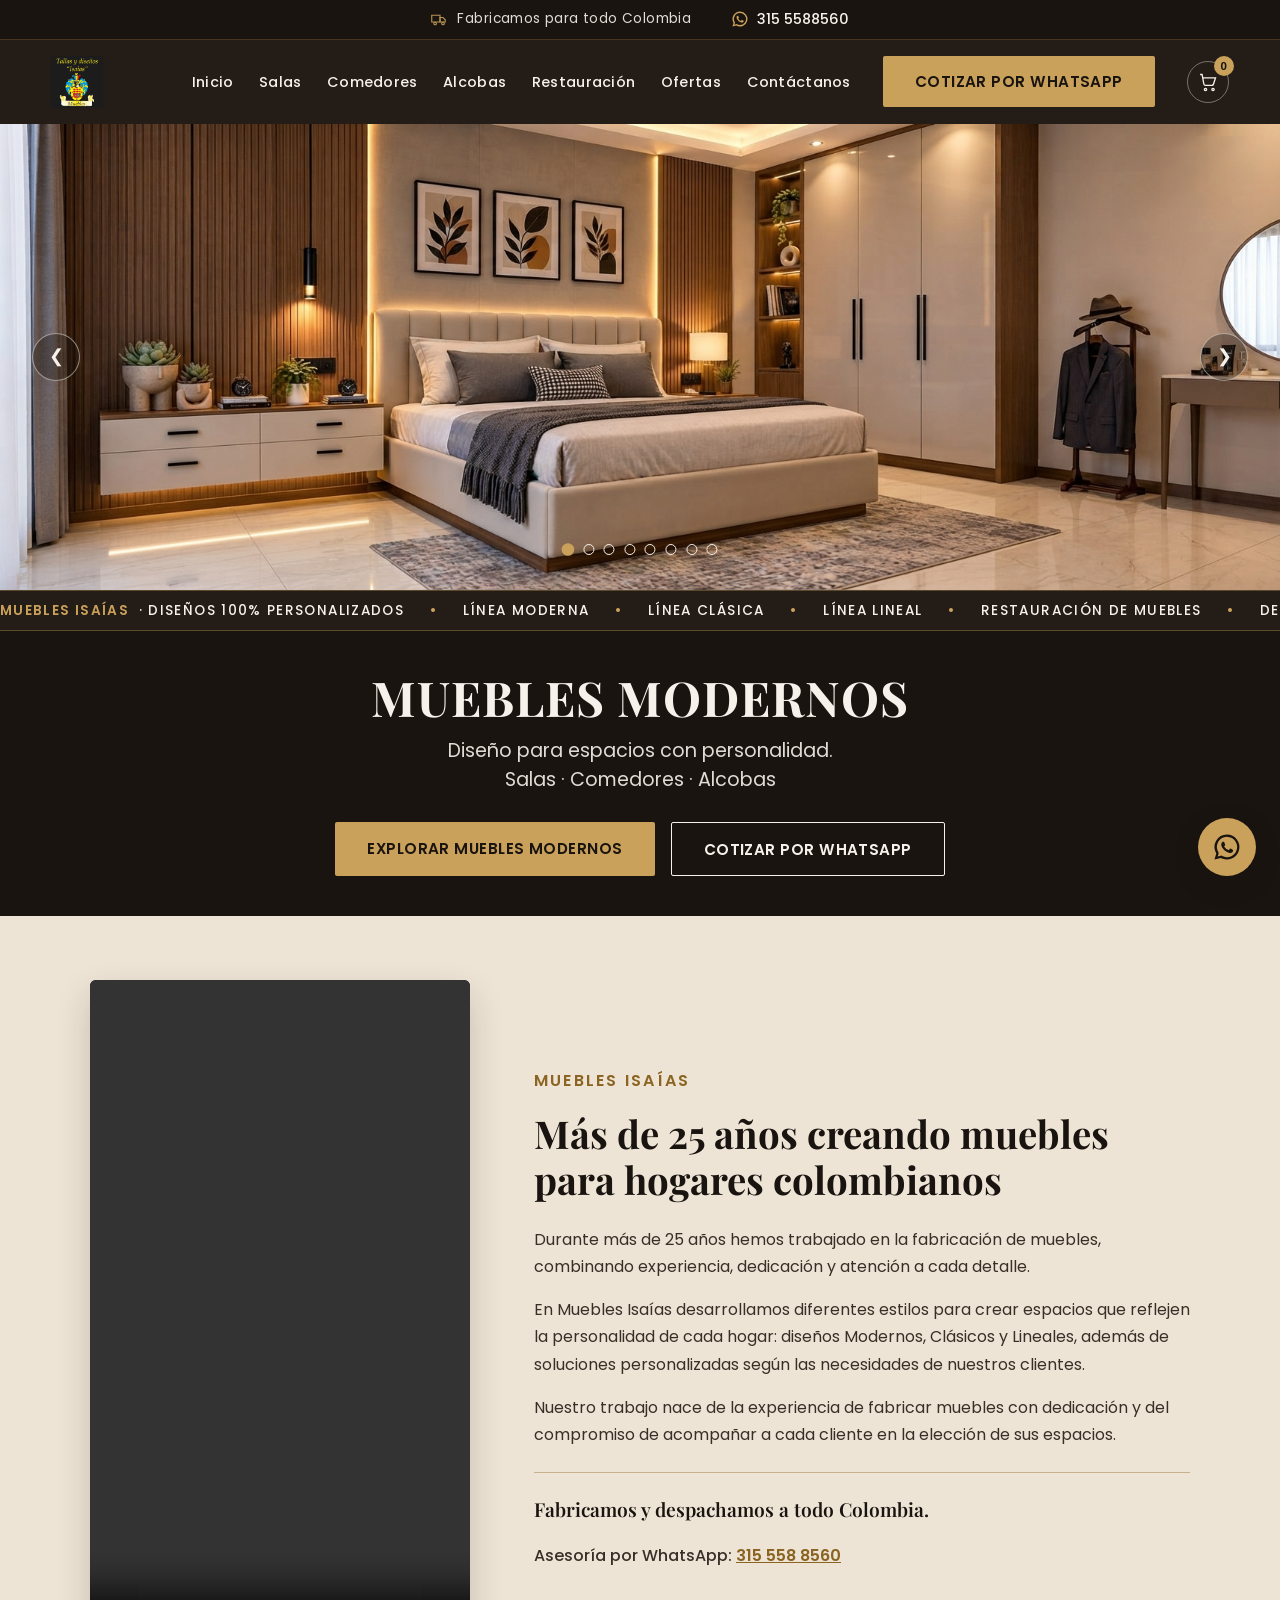
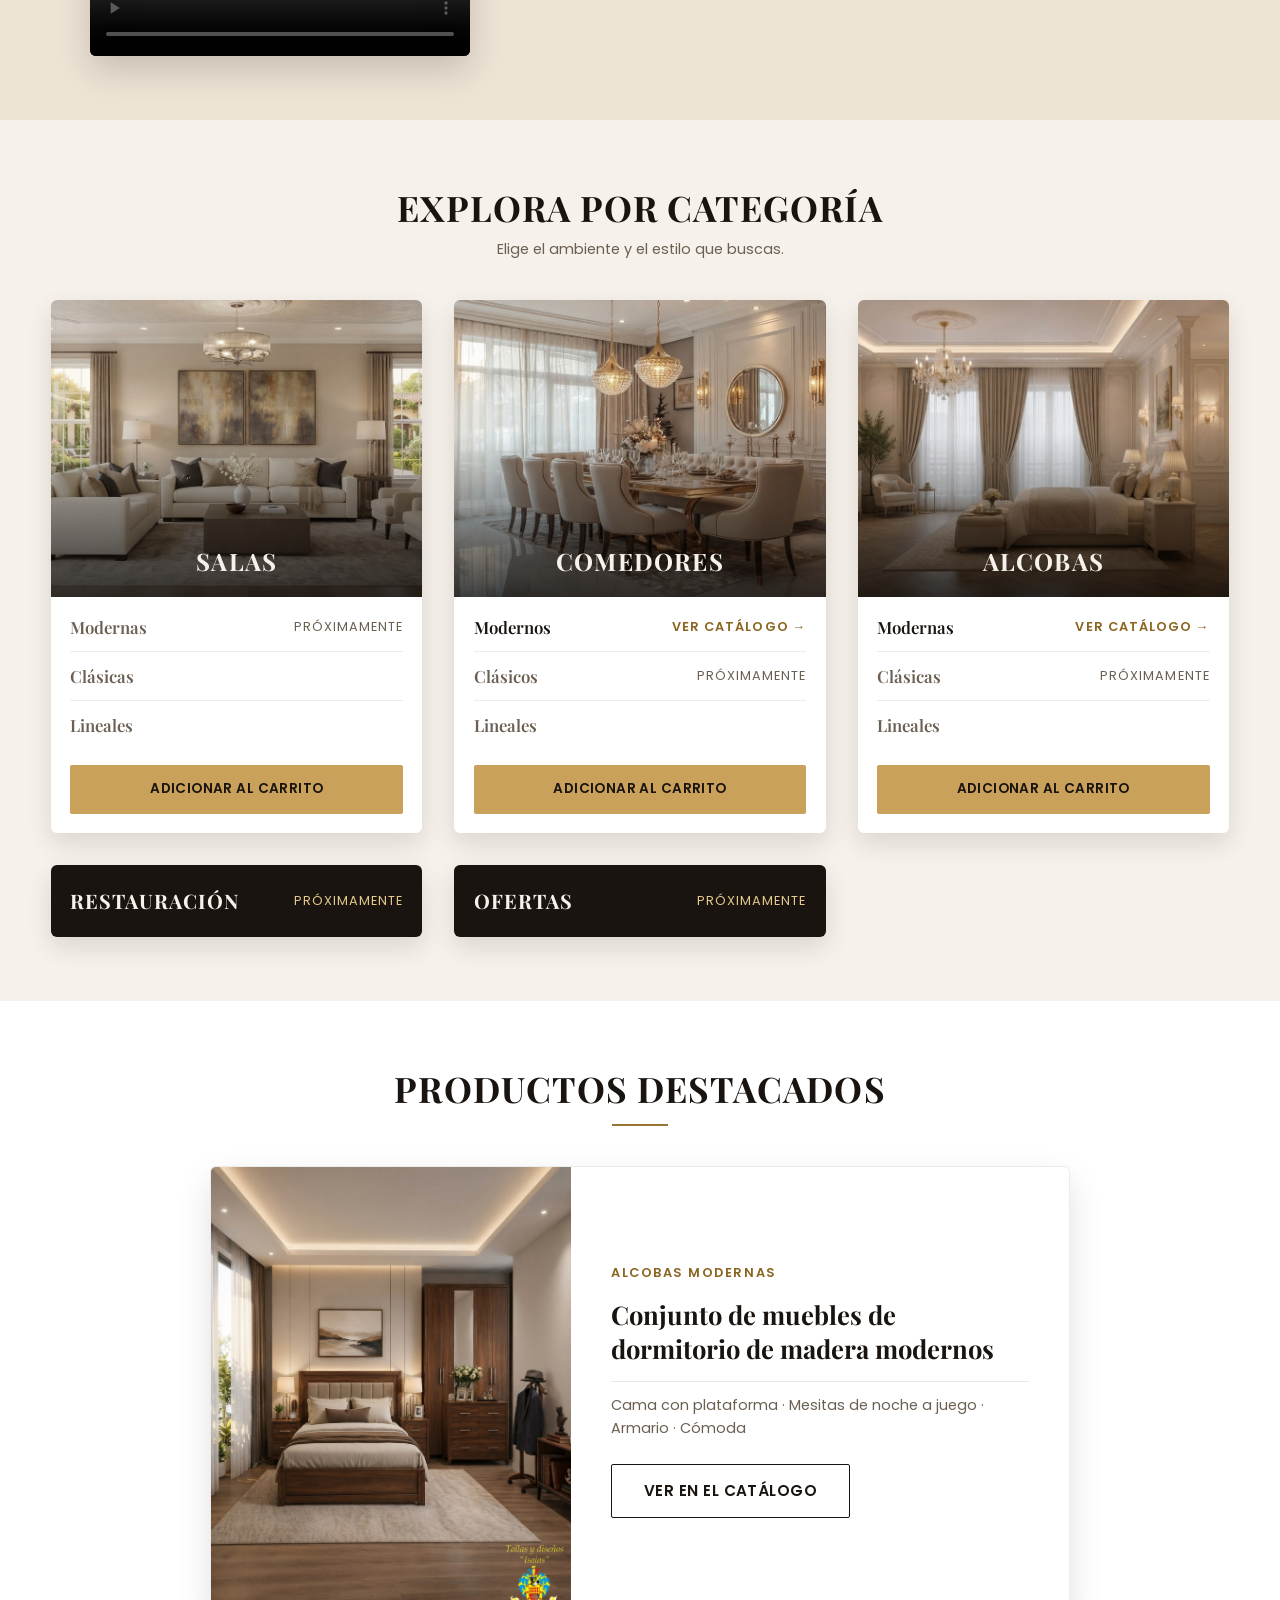
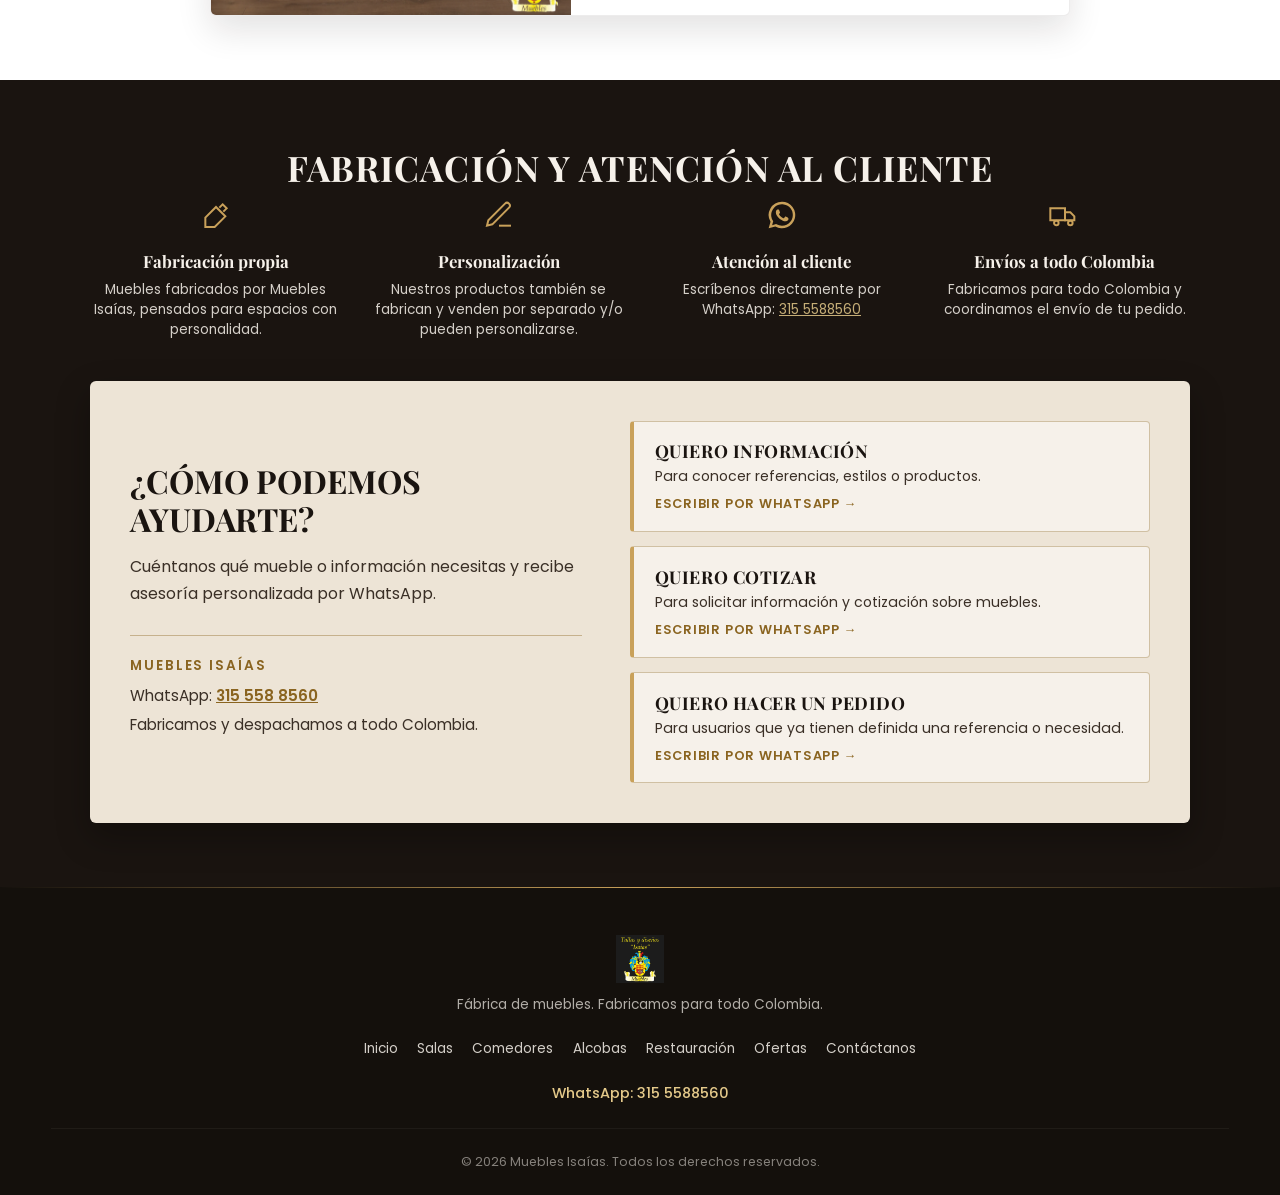
==== commit b921af4d: "feat: integrar paginas de catalogo y menus desplegables - Home: imagenes, logo y video optimizados; " ====
--- a/index.html
+++ b/index.html
@@ -8,7 +8,7 @@
 <link rel="preconnect" href="https://fonts.googleapis.com">
 <link rel="preconnect" href="https://fonts.gstatic.com" crossorigin>
 <link href="https://fonts.googleapis.com/css2?family=Playfair+Display:wght@600;700&family=Poppins:wght@400;500;600&display=swap" rel="stylesheet">
-<link rel="stylesheet" href="assets/css/style.css">
+<link rel="stylesheet" href="assets/css/style.css?v=20260927f">
 </head>
 <body id="inicio">
 
@@ -49,7 +49,7 @@
   <nav class="site-nav" id="siteNav" aria-label="Navegación principal">
     <ul class="site-nav__list">
       <li><a href="#inicio">Inicio</a></li>
-      <li><a href="#salas">Salas</a></li>
+      <li><a href="salas.html">Salas</a></li>
       <li><a href="#comedores">Comedores</a></li>
       <li><a href="alcobas-modernas.html">Alcobas</a></li>
       <li><a href="#restauracion">Restauración</a></li>
@@ -58,10 +58,28 @@
     </ul>
     <a href="https://wa.me/573155588560" class="btn btn--primary site-nav__cta" target="_blank" rel="noopener">COTIZAR POR WHATSAPP</a>
   </nav>
+
+  <button class="cart-toggle" id="cartToggle" aria-expanded="false" aria-controls="cartPanel" aria-label="Ver carrito de cotización">
+    <svg viewBox="0 0 24 24" fill="none" stroke="currentColor" stroke-width="1.6" aria-hidden="true">
+      <circle cx="9" cy="21" r="1.4"/>
+      <circle cx="18" cy="21" r="1.4"/>
+      <path d="M2.5 3h2.4l2.1 11.4a2 2 0 0 0 2 1.6h7.6a2 2 0 0 0 2-1.6L21 7H6"/>
+    </svg>
+    <span class="cart-toggle__count" id="cartCount" aria-live="polite">0</span>
+  </button>
+
+  <div class="cart-panel" id="cartPanel" data-cart-rich>
+    <h2 class="cart-panel__title">Carrito de cotización</h2>
+    <p class="cart-panel__hint">Selecciona las categorías que te interesan. No es una compra en línea: al finalizar, te contactamos por WhatsApp para cotizar.</p>
+    <ul class="cart-panel__list" id="cartList">
+      <li class="cart-panel__empty" id="cartEmpty">Todavía no has agregado productos.</li>
+    </ul>
+    <a href="#" class="btn btn--primary cart-panel__cta" id="cartQuoteBtn" target="_blank" rel="noopener">COTIZAR POR WHATSAPP</a>
+  </div>
 </header>
 
 <!-- ============================================= -->
-<!-- SLIDER PRINCIPAL DEL HOME (6 de 9 slides)         -->
+<!-- SLIDER PRINCIPAL DEL HOME (8 de 9 slides)         -->
 <!-- ============================================= -->
 <section class="hero" id="hero" aria-label="Slider principal">
   <div class="hero__track" id="heroTrack">
@@ -108,9 +126,23 @@
       </picture>
     </article>
 
-    <!-- SLIDES 7, 8 y 9 — PENDIENTES: aún no hay imágenes reales.
-         Al agregarlas: un <article class="hero__slide"> por imagen (data-slide="6", "7", "8")
-         y un <button class="hero__dot"> más por cada una en .hero__dots. -->
+    <!-- SLIDE 7 — Salas Modernas — SM1 -->
+    <article class="hero__slide" data-slide="6" aria-hidden="true">
+      <picture class="hero__media">
+        <img src="assets/img/hero/salas-modernas-sm1.jpg" alt="Salas modernas Muebles Isaías" loading="lazy">
+      </picture>
+    </article>
+
+    <!-- SLIDE 8 — Salas Modernas — SM2 -->
+    <article class="hero__slide" data-slide="7" aria-hidden="true">
+      <picture class="hero__media">
+        <img src="assets/img/hero/salas-modernas-sm2.jpg" alt="Salas modernas Muebles Isaías" loading="lazy">
+      </picture>
+    </article>
+
+    <!-- SLIDE 9 — PENDIENTE: aún no hay imagen real.
+         Al agregarla: un <article class="hero__slide"> (data-slide="8")
+         y un <button class="hero__dot"> más en .hero__dots. -->
 
   </div>
 
@@ -125,6 +157,52 @@
     <button class="hero__dot" data-goto="3" role="tab" aria-selected="false" aria-label="Ver comedores modernos, imagen 1"></button>
     <button class="hero__dot" data-goto="4" role="tab" aria-selected="false" aria-label="Ver comedores modernos, imagen 2"></button>
     <button class="hero__dot" data-goto="5" role="tab" aria-selected="false" aria-label="Ver salas clásicas"></button>
+    <button class="hero__dot" data-goto="6" role="tab" aria-selected="false" aria-label="Ver salas modernas, imagen 1"></button>
+    <button class="hero__dot" data-goto="7" role="tab" aria-selected="false" aria-label="Ver salas modernas, imagen 2"></button>
+  </div>
+</section>
+
+<!-- ============================================= -->
+<!-- TICKER HORIZONTAL (debajo del slider)          -->
+<!-- ============================================= -->
+<section class="ticker" aria-label="Información de Muebles Isaías">
+  <div class="ticker__track">
+    <ul class="ticker__group">
+      <li class="ticker__item"><strong>MUEBLES ISAÍAS</strong> · DISEÑOS 100% PERSONALIZADOS</li>
+      <li class="ticker__item">LÍNEA MODERNA</li>
+      <li class="ticker__item">LÍNEA CLÁSICA</li>
+      <li class="ticker__item">LÍNEA LINEAL</li>
+      <li class="ticker__item">RESTAURACIÓN DE MUEBLES</li>
+      <li class="ticker__item">DESPACHAMOS A TODO COLOMBIA</li>
+      <li class="ticker__item">ASESORÍA WHATSAPP <a class="ticker__link" href="https://wa.me/573155588560" target="_blank" rel="noopener">315 558 8560</a></li>
+    </ul>
+    <ul class="ticker__group" aria-hidden="true">
+      <li class="ticker__item"><strong>MUEBLES ISAÍAS</strong> · DISEÑOS 100% PERSONALIZADOS</li>
+      <li class="ticker__item">LÍNEA MODERNA</li>
+      <li class="ticker__item">LÍNEA CLÁSICA</li>
+      <li class="ticker__item">LÍNEA LINEAL</li>
+      <li class="ticker__item">RESTAURACIÓN DE MUEBLES</li>
+      <li class="ticker__item">DESPACHAMOS A TODO COLOMBIA</li>
+      <li class="ticker__item">ASESORÍA WHATSAPP <a class="ticker__link" href="https://wa.me/573155588560" target="_blank" rel="noopener" tabindex="-1">315 558 8560</a></li>
+    </ul>
+    <ul class="ticker__group" aria-hidden="true">
+      <li class="ticker__item"><strong>MUEBLES ISAÍAS</strong> · DISEÑOS 100% PERSONALIZADOS</li>
+      <li class="ticker__item">LÍNEA MODERNA</li>
+      <li class="ticker__item">LÍNEA CLÁSICA</li>
+      <li class="ticker__item">LÍNEA LINEAL</li>
+      <li class="ticker__item">RESTAURACIÓN DE MUEBLES</li>
+      <li class="ticker__item">DESPACHAMOS A TODO COLOMBIA</li>
+      <li class="ticker__item">ASESORÍA WHATSAPP <a class="ticker__link" href="https://wa.me/573155588560" target="_blank" rel="noopener" tabindex="-1">315 558 8560</a></li>
+    </ul>
+    <ul class="ticker__group" aria-hidden="true">
+      <li class="ticker__item"><strong>MUEBLES ISAÍAS</strong> · DISEÑOS 100% PERSONALIZADOS</li>
+      <li class="ticker__item">LÍNEA MODERNA</li>
+      <li class="ticker__item">LÍNEA CLÁSICA</li>
+      <li class="ticker__item">LÍNEA LINEAL</li>
+      <li class="ticker__item">RESTAURACIÓN DE MUEBLES</li>
+      <li class="ticker__item">DESPACHAMOS A TODO COLOMBIA</li>
+      <li class="ticker__item">ASESORÍA WHATSAPP <a class="ticker__link" href="https://wa.me/573155588560" target="_blank" rel="noopener" tabindex="-1">315 558 8560</a></li>
+    </ul>
   </div>
 </section>
 
@@ -141,6 +219,30 @@
 </section>
 
 <!-- ============================================= -->
+<!-- VIDEO + HISTORIA DE MUEBLES ISAÍAS             -->
+<!-- ============================================= -->
+<section class="story" aria-label="Historia de Muebles Isaías">
+  <div class="story__inner">
+    <div class="story__media">
+      <video class="story__video" controls playsinline preload="metadata" aria-label="Video de Muebles Isaías">
+        <source src="assets/video/video-muebles-isaias.mp4" type="video/mp4">
+        Tu navegador no puede reproducir este video.
+      </video>
+    </div>
+
+    <div class="story__text">
+      <p class="story__eyebrow">MUEBLES ISAÍAS</p>
+      <h2 class="story__title">Más de 25 años creando muebles para hogares colombianos</h2>
+      <p>Durante más de 25 años hemos trabajado en la fabricación de muebles, combinando experiencia, dedicación y atención a cada detalle.</p>
+      <p>En Muebles Isaías desarrollamos diferentes estilos para crear espacios que reflejen la personalidad de cada hogar: diseños Modernos, Clásicos y Lineales, además de soluciones personalizadas según las necesidades de nuestros clientes.</p>
+      <p>Nuestro trabajo nace de la experiencia de fabricar muebles con dedicación y del compromiso de acompañar a cada cliente en la elección de sus espacios.</p>
+      <p class="story__highlight">Fabricamos y despachamos a todo Colombia.</p>
+      <p class="story__contact">Asesoría por WhatsApp: <a href="https://wa.me/573155588560" target="_blank" rel="noopener">315 558 8560</a></p>
+    </div>
+  </div>
+</section>
+
+<!-- ============================================= -->
 <!-- CATEGORÍAS PRINCIPALES                         -->
 <!-- ============================================= -->
 <section class="categories" id="catalogo-modernos" aria-label="Categorías de muebles">
@@ -149,7 +251,7 @@
 
   <div class="categories__grid">
 
-    <article class="category-card" id="salas">
+    <article class="category-card" data-product-id="salas" id="salas">
       <div class="category-card__visual">
         <picture>
           <source media="(max-width: 767px)" srcset="assets/img/hero/moderno-sala-mobile.jpg">
@@ -162,9 +264,12 @@
         <li><span class="style-item is-pending" data-categoria="salas-clasicas" aria-disabled="true"><span class="style-item__name">Clásicas</span><span class="style-item__state visually-hidden">Próximamente, aún no disponible</span></span></li>
         <li><span class="style-item is-pending" data-categoria="salas-lineales" aria-disabled="true"><span class="style-item__name">Lineales</span><span class="style-item__state visually-hidden">Próximamente, aún no disponible</span></span></li>
       </ul>
-    </article>
-
-    <article class="category-card" id="comedores">
+      <div class="category-card__actions">
+        <button type="button" class="btn btn--primary category-card__add" data-add-to-cart data-product-name="Salas" data-product-img="assets/img/hero/moderno-sala-desktop.jpg" data-product-desc="Diseños para crear espacios de reunión y descanso.">ADICIONAR AL CARRITO</button>
+      </div>
+    </article>
+
+    <article class="category-card" data-product-id="comedores" id="comedores">
       <div class="category-card__visual">
         <picture>
           <source media="(max-width: 767px)" srcset="assets/img/hero/moderno-comedor-mobile.jpg">
@@ -177,9 +282,12 @@
         <li><span class="style-item is-pending" data-categoria="comedores-clasicos" aria-disabled="true"><span class="style-item__name">Clásicos</span><span class="style-item__state">Próximamente<span class="visually-hidden">, aún no disponible</span></span></span></li>
         <li><span class="style-item is-pending" data-categoria="comedores-lineales" aria-disabled="true"><span class="style-item__name">Lineales</span><span class="style-item__state visually-hidden">Próximamente, aún no disponible</span></span></li>
       </ul>
-    </article>
-
-    <article class="category-card">
+      <div class="category-card__actions">
+        <button type="button" class="btn btn--primary category-card__add" data-add-to-cart data-product-name="Comedores" data-product-img="assets/img/hero/moderno-comedor-desktop.jpg" data-product-desc="Diseños para crear espacios de comida y encuentro.">ADICIONAR AL CARRITO</button>
+      </div>
+    </article>
+
+    <article class="category-card" data-product-id="alcobas">
       <div class="category-card__visual">
         <picture>
           <source media="(max-width: 767px)" srcset="assets/img/hero/moderno-alcoba-mobile.jpg">
@@ -192,6 +300,9 @@
         <li><span class="style-item is-pending" data-categoria="alcobas-clasicas" aria-disabled="true"><span class="style-item__name">Clásicas</span><span class="style-item__state">Próximamente<span class="visually-hidden">, aún no disponible</span></span></span></li>
         <li><span class="style-item is-pending" data-categoria="alcobas-lineales" aria-disabled="true"><span class="style-item__name">Lineales</span><span class="style-item__state visually-hidden">Próximamente, aún no disponible</span></span></li>
       </ul>
+      <div class="category-card__actions">
+        <button type="button" class="btn btn--primary category-card__add" data-add-to-cart data-product-name="Alcobas" data-product-img="assets/img/hero/moderno-alcoba-desktop.jpg" data-product-desc="Diseños para crear espacios de descanso y privacidad.">ADICIONAR AL CARRITO</button>
+      </div>
     </article>
 
   </div>
@@ -275,7 +386,43 @@
     </div>
   </div>
 
-  <a href="https://wa.me/573155588560" class="btn btn--primary making__cta" target="_blank" rel="noopener">COTIZAR POR WHATSAPP</a>
+  <!-- MÓDULO DE CONTACTO: ¿CÓMO PODEMOS AYUDARTE? -->
+  <div class="contact-module">
+    <div class="contact-module__intro">
+      <h3 class="contact-module__title">¿CÓMO PODEMOS AYUDARTE?</h3>
+      <p class="contact-module__lead">Cuéntanos qué mueble o información necesitas y recibe asesoría personalizada por WhatsApp.</p>
+
+      <div class="contact-module__info">
+        <p class="contact-module__brand">MUEBLES ISAÍAS</p>
+        <p class="contact-module__line">WhatsApp: <a href="https://wa.me/573155588560" target="_blank" rel="noopener">315 558 8560</a></p>
+        <p class="contact-module__line">Fabricamos y despachamos a todo Colombia.</p>
+      </div>
+    </div>
+
+    <ul class="contact-module__options">
+      <li>
+        <a class="contact-option" href="https://wa.me/573155588560?text=Hola%2C%20quiero%20informaci%C3%B3n%20sobre%20los%20muebles%20de%20Muebles%20Isa%C3%ADas." target="_blank" rel="noopener">
+          <span class="contact-option__title">QUIERO INFORMACIÓN</span>
+          <span class="contact-option__desc">Para conocer referencias, estilos o productos.</span>
+          <span class="contact-option__go">Escribir por WhatsApp &rarr;</span>
+        </a>
+      </li>
+      <li>
+        <a class="contact-option" href="https://wa.me/573155588560?text=Hola%2C%20quiero%20solicitar%20una%20cotizaci%C3%B3n%20de%20muebles%20con%20Muebles%20Isa%C3%ADas." target="_blank" rel="noopener">
+          <span class="contact-option__title">QUIERO COTIZAR</span>
+          <span class="contact-option__desc">Para solicitar información y cotización sobre muebles.</span>
+          <span class="contact-option__go">Escribir por WhatsApp &rarr;</span>
+        </a>
+      </li>
+      <li>
+        <a class="contact-option" href="https://wa.me/573155588560?text=Hola%2C%20quiero%20informaci%C3%B3n%20para%20realizar%20un%20pedido%20con%20Muebles%20Isa%C3%ADas." target="_blank" rel="noopener">
+          <span class="contact-option__title">QUIERO HACER UN PEDIDO</span>
+          <span class="contact-option__desc">Para usuarios que ya tienen definida una referencia o necesidad.</span>
+          <span class="contact-option__go">Escribir por WhatsApp &rarr;</span>
+        </a>
+      </li>
+    </ul>
+  </div>
 </section>
 
 <!-- ============================================= -->
@@ -289,7 +436,7 @@
 
   <nav class="site-footer__nav" aria-label="Navegación del pie de página">
     <a href="#inicio">Inicio</a>
-    <a href="#salas">Salas</a>
+    <a href="salas.html">Salas</a>
     <a href="#comedores">Comedores</a>
     <a href="alcobas-modernas.html">Alcobas</a>
     <a href="#restauracion">Restauración</a>
@@ -302,7 +449,17 @@
   <p class="site-footer__copy">© 2026 Muebles Isaías. Todos los derechos reservados.</p>
 </footer>
 
+<!-- ============================================= -->
+<!-- BOTÓN FLOTANTE DE WHATSAPP                     -->
+<!-- ============================================= -->
+<a class="wa-float" href="https://wa.me/573155588560?text=Hola%2C%20quiero%20informaci%C3%B3n%20sobre%20los%20muebles%20de%20Muebles%20Isa%C3%ADas." target="_blank" rel="noopener" aria-label="Escribir por WhatsApp a Muebles Isaías">
+  <svg viewBox="0 0 24 24" fill="currentColor" aria-hidden="true">
+    <path d="M12 2a10 10 0 0 0-8.6 15.1L2 22l5-1.3A10 10 0 1 0 12 2Zm0 18.1a8 8 0 0 1-4.1-1.1l-.3-.2-3 .8.8-2.9-.2-.3A8.1 8.1 0 1 1 12 20.1Zm4.4-6.1c-.2-.1-1.4-.7-1.6-.8-.2-.1-.4-.1-.5.1-.2.2-.6.8-.8 1-.1.1-.3.2-.5.1-.2-.1-1-.4-1.9-1.2-.7-.6-1.2-1.4-1.3-1.6-.1-.2 0-.4.1-.5l.4-.4c.1-.1.2-.3.2-.4.1-.1 0-.3 0-.4-.1-.1-.5-1.3-.7-1.7-.2-.5-.4-.4-.5-.4h-.5c-.2 0-.4.1-.6.3-.2.2-.8.8-.8 2s.8 2.3.9 2.5c.1.2 1.6 2.5 4 3.5.6.2 1 .4 1.3.5.6.2 1.1.2 1.5.1.5-.1 1.4-.6 1.6-1.1.2-.5.2-1 .1-1.1-.1-.1-.2-.2-.4-.3Z"/>
+  </svg>
+</a>
+
 <script src="assets/js/site-nav.js"></script>
 <script src="assets/js/hero-slider.js"></script>
+<script src="assets/js/cart.js?v=20260927"></script>
 </body>
 </html>
--- a/assets/css/style.css
+++ b/assets/css/style.css
@@ -201,6 +201,100 @@
   object-fit: cover;
   object-position: center;
   display: block;
+}
+
+/* ---------- TICKER HORIZONTAL (debajo del slider) ---------- */
+
+.ticker {
+  background: #241c16;
+  color: var(--color-cream);
+  border-top: 1px solid rgba(201,161,90,0.35);
+  border-bottom: 1px solid rgba(201,161,90,0.35);
+  overflow: hidden;
+}
+
+.ticker__track {
+  display: flex;
+  flex-wrap: nowrap;
+  width: max-content;
+  white-space: nowrap;
+  animation: ticker-scroll 70s linear infinite;
+}
+
+.ticker:hover .ticker__track,
+.ticker:focus-within .ticker__track {
+  animation-play-state: paused;
+}
+
+.ticker__group[aria-hidden="true"] {
+  -webkit-user-select: none;
+  user-select: none;
+}
+
+.ticker__group {
+  display: flex;
+  flex: 0 0 auto;
+  align-items: center;
+  margin: 0;
+  padding: 0;
+  list-style: none;
+}
+
+.ticker__item {
+  display: flex;
+  align-items: center;
+  flex: 0 0 auto;
+  padding: 0.6rem 0;
+  font-family: var(--font-body);
+  font-size: 0.85rem;
+  font-weight: 500;
+  letter-spacing: 0.1em;
+  white-space: nowrap;
+}
+
+.ticker__item::after {
+  content: "•";
+  margin: 0 1.6rem;
+  color: var(--color-gold);
+}
+
+.ticker__item strong {
+  color: var(--color-gold);
+  font-weight: 600;
+  margin-right: 0.6rem;
+}
+
+.ticker__link {
+  color: var(--color-gold-light);
+  font-weight: 600;
+  margin-left: 0.5rem;
+  text-decoration: underline;
+  text-underline-offset: 3px;
+}
+
+.ticker__link:hover {
+  color: var(--color-cream);
+}
+
+@keyframes ticker-scroll {
+  from { transform: translateX(0); }
+  to   { transform: translateX(-50%); }
+}
+
+@media (max-width: 767px) {
+  .ticker__item {
+    font-size: 0.8rem;
+  }
+}
+
+@media (prefers-reduced-motion: reduce) {
+  .ticker {
+    overflow-x: auto;
+  }
+
+  .ticker__track {
+    animation: none;
+  }
 }
 
 /* ---------- FRANJA DE INFORMACIÓN Y CTA (debajo del slider) ---------- */
@@ -441,6 +535,107 @@
 }
 
 /* ==========================================================
+   VIDEO + HISTORIA
+   ========================================================== */
+
+.story {
+  padding: 4rem 4vw;
+  background: #ede4d6;
+  color: var(--color-dark);
+}
+
+.story__inner {
+  display: grid;
+  grid-template-columns: minmax(280px, 380px) 1fr;
+  gap: 4rem;
+  align-items: center;
+  max-width: 1100px;
+  margin: 0 auto;
+}
+
+.story__media {
+  width: 100%;
+}
+
+.story__video {
+  display: block;
+  width: 100%;
+  aspect-ratio: 9 / 16;
+  object-fit: contain;
+  background: var(--color-dark);
+  border-radius: 6px;
+  box-shadow: 0 14px 34px rgba(26,20,16,0.18);
+}
+
+.story__eyebrow {
+  margin: 0 0 0.75rem;
+  color: #8a6420;
+  font-size: 0.85rem;
+  font-weight: 600;
+  letter-spacing: 0.14em;
+}
+
+.story__title {
+  margin: 0 0 1.5rem;
+  font-family: var(--font-title);
+  font-weight: 700;
+  font-size: clamp(1.6rem, 3vw, 2.4rem);
+  line-height: 1.2;
+}
+
+.story__text p {
+  margin: 0 0 1rem;
+  font-size: 1rem;
+  line-height: 1.7;
+  color: #3a2f26;
+}
+
+.story__text .story__eyebrow {
+  color: #8a6420;
+}
+
+.story__text .story__highlight {
+  margin-top: 1.5rem;
+  padding-top: 1.25rem;
+  border-top: 1px solid rgba(138,100,32,0.4);
+  font-family: var(--font-title);
+  font-weight: 600;
+  font-size: 1.2rem;
+  color: var(--color-dark);
+}
+
+.story__text .story__contact {
+  margin-bottom: 0;
+  font-weight: 500;
+}
+
+.story__contact a {
+  color: #8a6420;
+  font-weight: 600;
+  white-space: nowrap;
+}
+
+.story__contact a:hover {
+  color: var(--color-dark);
+}
+
+@media (max-width: 767px) {
+  .story {
+    padding: 2.5rem 5vw;
+  }
+
+  .story__inner {
+    grid-template-columns: 1fr;
+    gap: 2rem;
+  }
+
+  .story__media {
+    max-width: 340px;
+    margin: 0 auto;
+  }
+}
+
+/* ==========================================================
    CATEGORÍAS PRINCIPALES
    ========================================================== */
 
@@ -624,6 +819,216 @@
   color: var(--color-gold-light);
 }
 
+/* ---------- CARRITO DE COTIZACIÓN (Home) ---------- */
+
+.category-card__actions {
+  padding: 0.4rem 1.2rem 1.2rem;
+}
+
+.category-card__add {
+  display: block;
+  width: 100%;
+  text-align: center;
+  border: 0;
+  cursor: pointer;
+  font-size: 0.85rem;
+}
+
+.category-card__add.is-added {
+  box-shadow: inset 0 0 0 2px var(--color-dark);
+}
+
+.cart-toggle {
+  position: relative;
+  flex-shrink: 0;
+  width: 42px;
+  height: 42px;
+  border: 1px solid rgba(246,241,234,0.4);
+  border-radius: 50%;
+  background: transparent;
+  color: var(--color-cream);
+  cursor: pointer;
+  display: flex;
+  align-items: center;
+  justify-content: center;
+}
+
+.cart-toggle svg { width: 20px; height: 20px; }
+
+.cart-toggle:hover {
+  border-color: var(--color-gold);
+  color: var(--color-gold-light);
+}
+
+.cart-toggle__count {
+  position: absolute;
+  top: -6px;
+  right: -6px;
+  min-width: 20px;
+  height: 20px;
+  padding: 0 4px;
+  border-radius: 10px;
+  background: var(--color-gold);
+  color: var(--color-dark);
+  font-size: 0.72rem;
+  font-weight: 700;
+  display: flex;
+  align-items: center;
+  justify-content: center;
+}
+
+.cart-panel {
+  position: absolute;
+  top: 100%;
+  right: 4vw;
+  z-index: 30;
+  width: min(380px, 90vw);
+  background: var(--color-cream);
+  color: var(--color-dark);
+  border-radius: 4px;
+  box-shadow: 0 12px 30px rgba(0,0,0,0.35);
+  padding: 1.25rem;
+  display: none;
+}
+
+.cart-panel.is-open { display: block; }
+
+.cart-panel__title {
+  font-family: var(--font-title);
+  font-size: 1.15rem;
+  margin: 0 0 0.4rem;
+}
+
+.cart-panel__hint {
+  font-size: 0.78rem;
+  opacity: 0.75;
+  margin: 0 0 1rem;
+  line-height: 1.4;
+}
+
+.cart-panel__list {
+  list-style: none;
+  margin: 0 0 1rem;
+  padding: 0;
+  max-height: 340px;
+  overflow-y: auto;
+}
+
+.cart-panel__list li {
+  padding: 0.7rem 0;
+  border-bottom: 1px solid rgba(26,20,16,0.1);
+}
+
+.cart-panel__empty {
+  font-size: 0.85rem;
+  opacity: 0.6;
+  font-style: italic;
+  border-bottom: none !important;
+}
+
+.cart-item {
+  display: flex;
+  gap: 0.8rem;
+  align-items: flex-start;
+}
+
+.cart-item__img {
+  flex: 0 0 64px;
+  width: 64px;
+  height: 64px;
+  object-fit: cover;
+  border-radius: 4px;
+}
+
+.cart-item__info {
+  display: flex;
+  flex-direction: column;
+  align-items: flex-start;
+  gap: 0.25rem;
+  min-width: 0;
+}
+
+.cart-item__name {
+  font-family: var(--font-title);
+  font-size: 1rem;
+}
+
+.cart-item__desc {
+  font-size: 0.78rem;
+  line-height: 1.4;
+  color: #6b5f52;
+}
+
+.cart-item__qty {
+  display: flex;
+  align-items: center;
+  gap: 0.6rem;
+  margin-top: 0.2rem;
+}
+
+.cart-item__qty-value {
+  font-size: 0.82rem;
+  font-weight: 500;
+}
+
+.cart-item__btn {
+  width: 28px;
+  height: 28px;
+  border: 1px solid rgba(26,20,16,0.35);
+  border-radius: 50%;
+  background: transparent;
+  color: var(--color-dark);
+  font-size: 1rem;
+  line-height: 1;
+  cursor: pointer;
+}
+
+.cart-item__btn:hover:not(:disabled) {
+  background: var(--color-dark);
+  color: var(--color-cream);
+}
+
+.cart-item__btn:disabled {
+  opacity: 0.35;
+  cursor: default;
+}
+
+.cart-panel__item-remove {
+  background: none;
+  border: none;
+  color: var(--color-dark);
+  opacity: 0.55;
+  cursor: pointer;
+  font-size: 0.78rem;
+  text-decoration: underline;
+  padding: 0;
+}
+
+.cart-panel__cta {
+  display: block;
+  width: 100%;
+  text-align: center;
+  font-size: 0.85rem;
+}
+
+@media (max-width: 1024px) {
+  .cart-toggle {
+    margin-left: auto;
+  }
+
+  .site-nav__toggle {
+    order: 3;
+  }
+}
+
+@media (max-width: 767px) {
+  .cart-panel {
+    right: 5vw;
+    left: 5vw;
+    width: auto;
+  }
+}
+
 /* ==========================================================
    PRODUCTOS DESTACADOS
    ========================================================== */
@@ -798,8 +1203,124 @@
   white-space: nowrap;
 }
 
-.making__cta {
-  display: inline-block;
+/* ---------- MÓDULO DE CONTACTO (dentro de #contacto) ---------- */
+
+.contact-module {
+  display: grid;
+  grid-template-columns: 1fr 1.15fr;
+  gap: 3rem;
+  align-items: center;
+  max-width: 1100px;
+  margin: 0.5rem auto 0;
+  padding: 2.5rem;
+  background: #ede4d6;
+  color: var(--color-dark);
+  border-radius: 6px;
+  text-align: left;
+  box-shadow: 0 14px 34px rgba(0,0,0,0.3);
+}
+
+.contact-module__title {
+  margin: 0 0 0.9rem;
+  font-family: var(--font-title);
+  font-weight: 700;
+  font-size: clamp(1.4rem, 2.6vw, 2rem);
+  line-height: 1.2;
+}
+
+.contact-module__lead {
+  margin: 0 0 1.75rem;
+  font-size: 1rem;
+  line-height: 1.7;
+  color: #3a2f26;
+}
+
+.contact-module__info {
+  padding-top: 1.25rem;
+  border-top: 1px solid rgba(138,100,32,0.4);
+}
+
+.contact-module__brand {
+  margin: 0 0 0.5rem;
+  color: #8a6420;
+  font-size: 0.85rem;
+  font-weight: 600;
+  letter-spacing: 0.14em;
+}
+
+.contact-module__line {
+  margin: 0 0 0.3rem;
+  font-size: 0.95rem;
+  line-height: 1.6;
+  color: #3a2f26;
+}
+
+.contact-module__line a {
+  color: #8a6420;
+  font-weight: 600;
+  white-space: nowrap;
+}
+
+.contact-module__options {
+  display: flex;
+  flex-direction: column;
+  gap: 0.9rem;
+  margin: 0;
+  padding: 0;
+  list-style: none;
+}
+
+.contact-option {
+  display: flex;
+  flex-direction: column;
+  gap: 0.25rem;
+  min-height: 72px;
+  padding: 1.1rem 1.3rem;
+  background: #f6f1ea;
+  border: 1px solid rgba(138,100,32,0.35);
+  border-left: 4px solid var(--color-gold);
+  border-radius: 4px;
+  color: var(--color-dark);
+  text-decoration: none;
+  transition: transform 200ms ease, box-shadow 200ms ease, border-color 200ms ease;
+}
+
+.contact-option:hover,
+.contact-option:focus-visible {
+  transform: translateY(-2px);
+  border-color: var(--color-gold);
+  box-shadow: 0 8px 20px rgba(26,20,16,0.18);
+}
+
+.contact-option__title {
+  font-family: var(--font-title);
+  font-weight: 700;
+  font-size: 1.1rem;
+  letter-spacing: 0.03em;
+}
+
+.contact-option__desc {
+  font-size: 0.88rem;
+  line-height: 1.5;
+  color: #3a2f26;
+}
+
+.contact-option__go {
+  margin-top: 0.25rem;
+  font-size: 0.8rem;
+  font-weight: 600;
+  letter-spacing: 0.06em;
+  text-transform: uppercase;
+  color: #8a6420;
+}
+
+@media (max-width: 767px) {
+  .contact-module {
+    grid-template-columns: 1fr;
+    gap: 2rem;
+    margin-top: 0.5rem;
+    padding: 1.75rem 1.25rem;
+  }
 }
 
 /* ==========================================================
@@ -875,3 +1396,49 @@
   padding-top: 1.5rem;
   border-top: 1px solid rgba(246,241,234,0.1);
 }
+
+/* ==========================================================
+   BOTÓN FLOTANTE DE WHATSAPP
+   ========================================================== */
+
+.wa-float {
+  position: fixed;
+  right: 24px;
+  bottom: calc(24px + env(safe-area-inset-bottom, 0px));
+  z-index: 40;
+  display: flex;
+  align-items: center;
+  justify-content: center;
+  width: 58px;
+  height: 58px;
+  border-radius: 50%;
+  background: var(--color-gold);
+  color: var(--color-dark);
+  box-shadow: 0 8px 22px rgba(26,20,16,0.35);
+  transition: transform 200ms ease, background 200ms ease, box-shadow 200ms ease;
+}
+
+.wa-float svg {
+  width: 30px;
+  height: 30px;
+}
+
+.wa-float:hover {
+  background: var(--color-gold-light);
+  transform: translateY(-2px);
+  box-shadow: 0 12px 26px rgba(26,20,16,0.4);
+}
+
+@media (max-width: 767px) {
+  .wa-float {
+    right: 16px;
+    bottom: calc(16px + env(safe-area-inset-bottom, 0px));
+    width: 54px;
+    height: 54px;
+  }
+
+  .wa-float svg {
+    width: 28px;
+    height: 28px;
+  }
+}
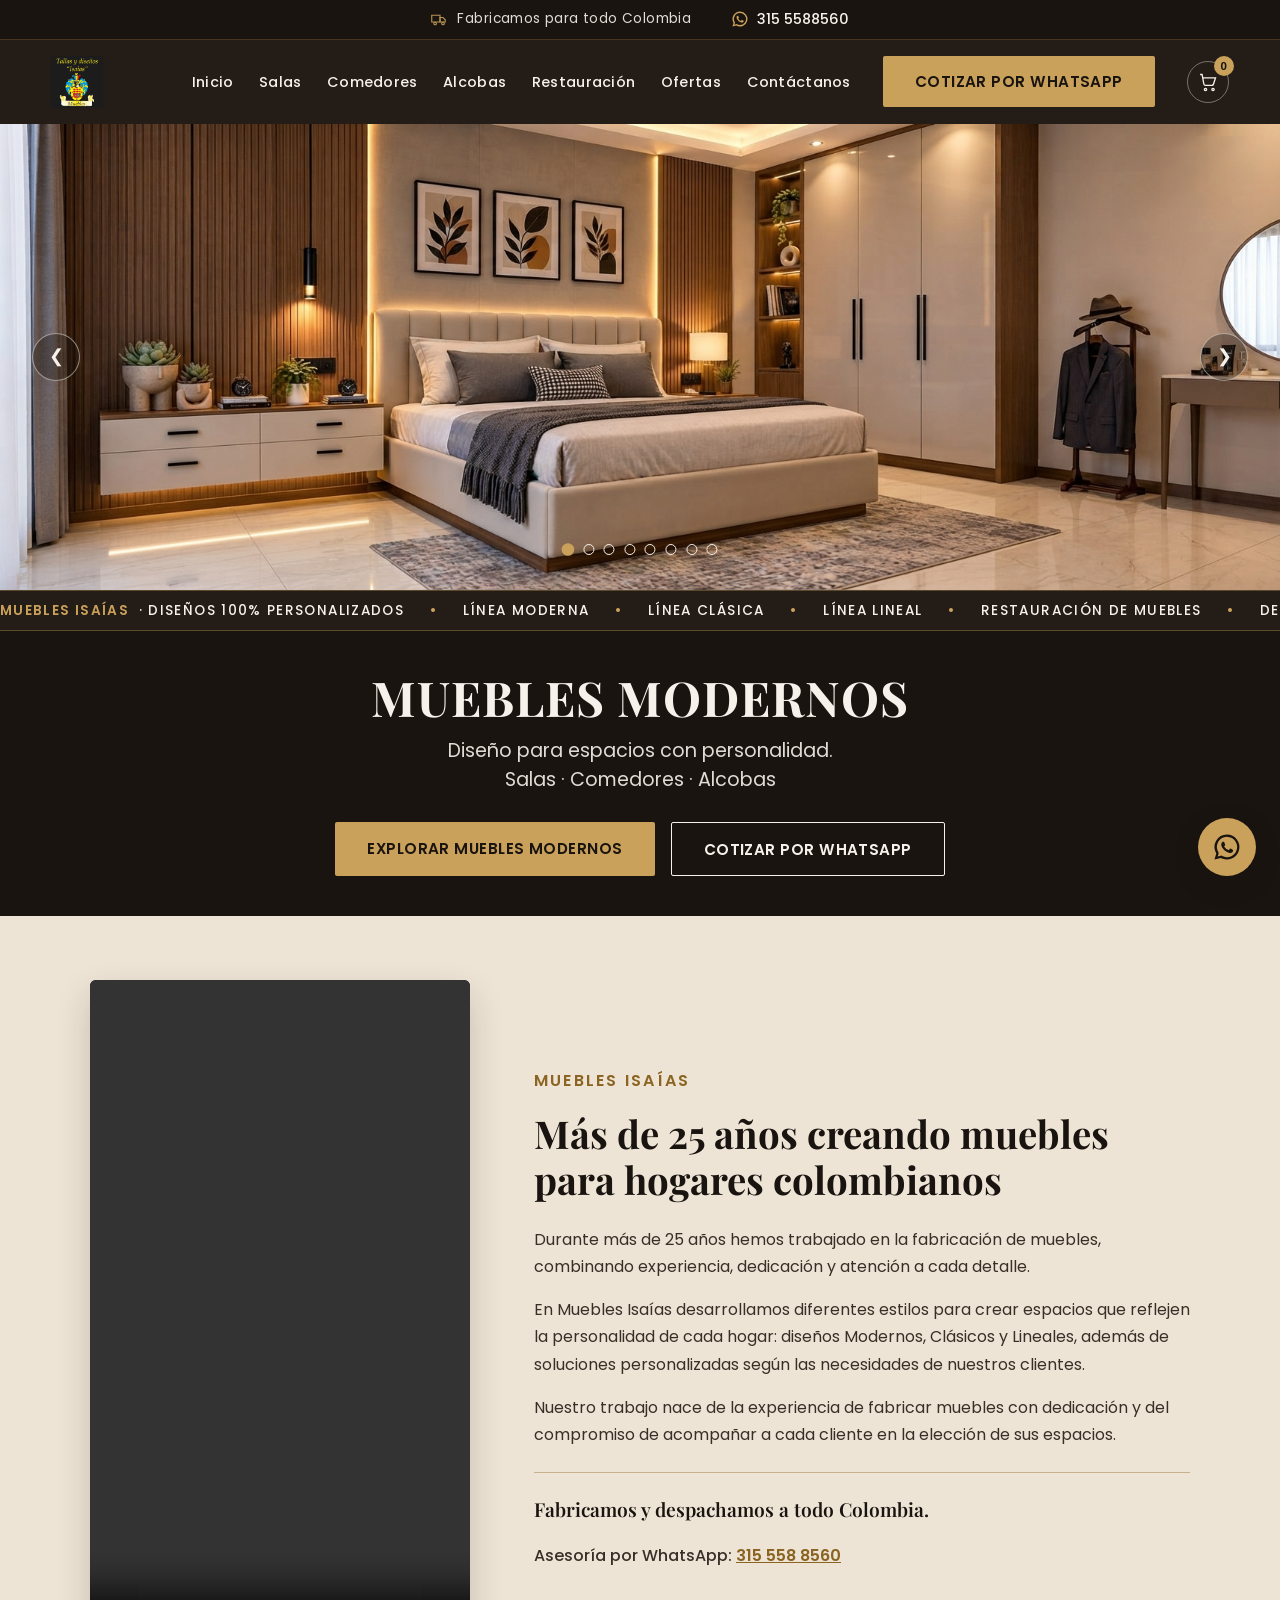
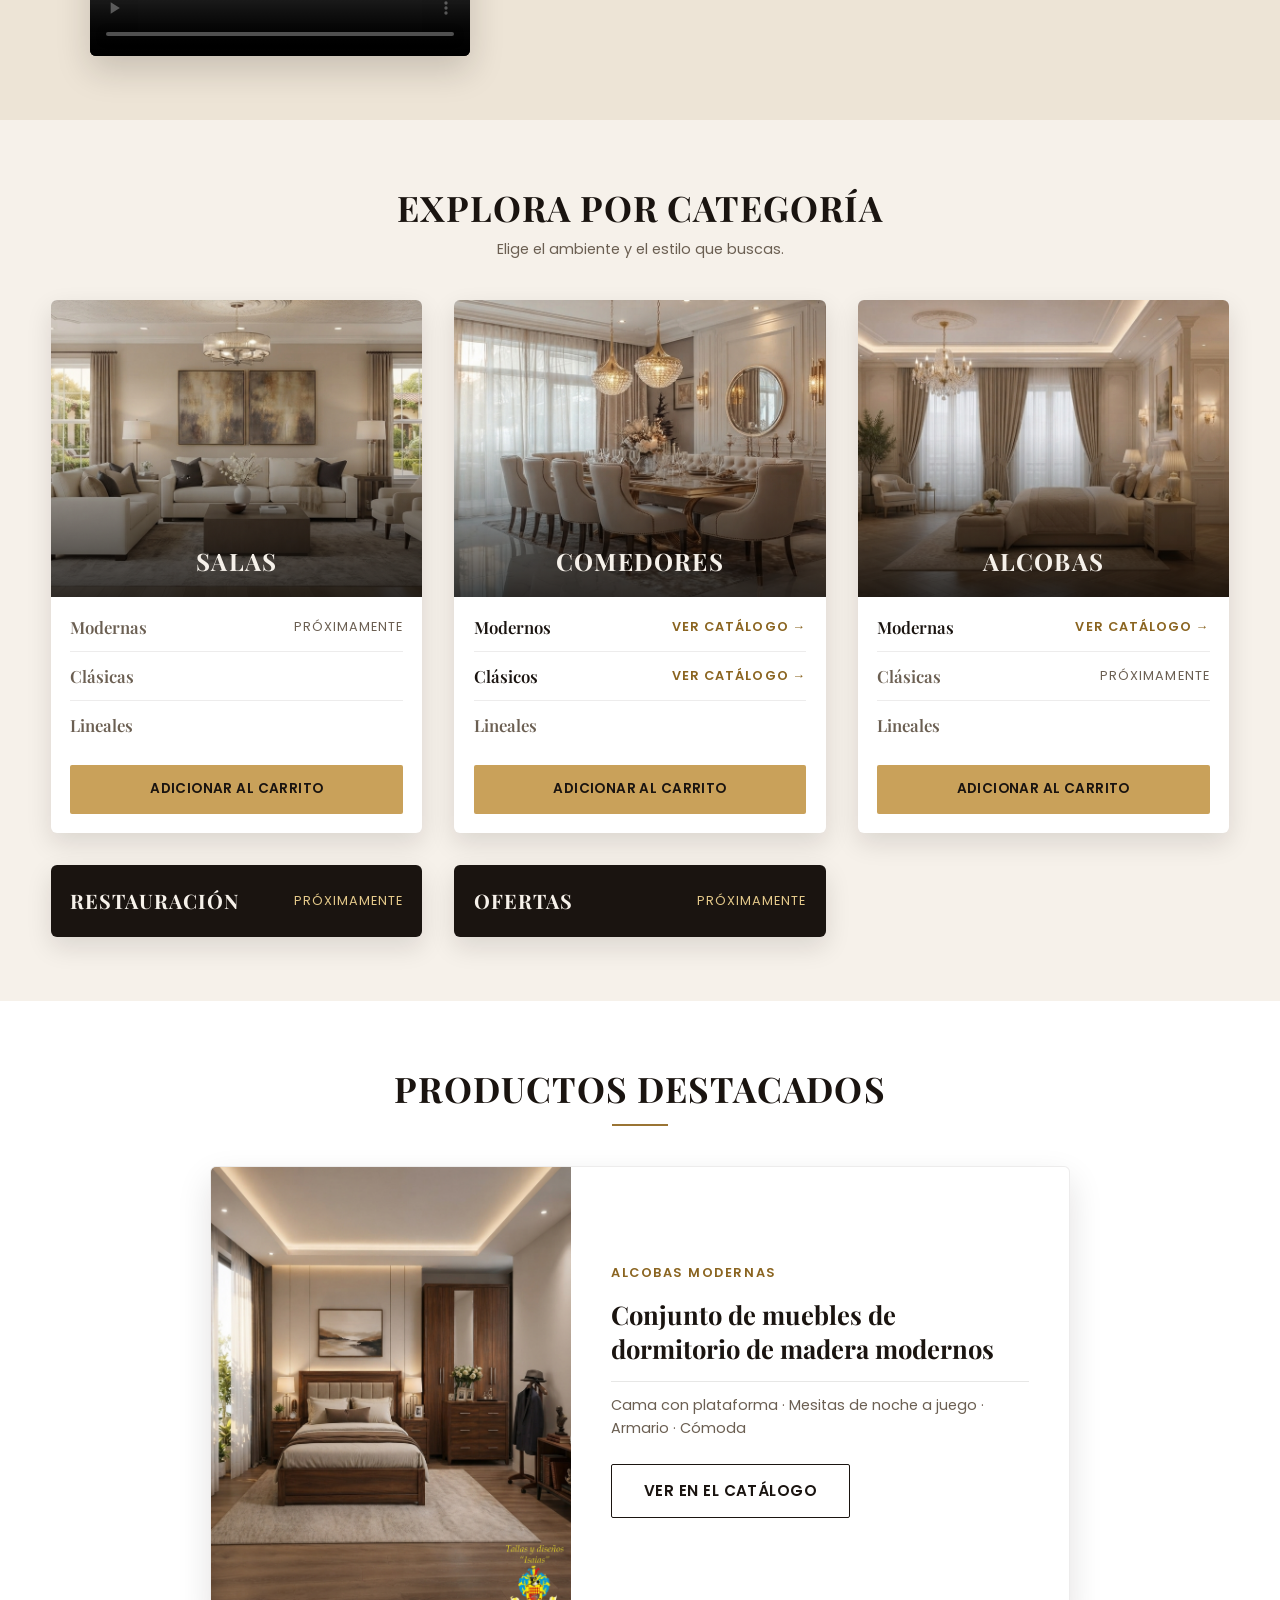
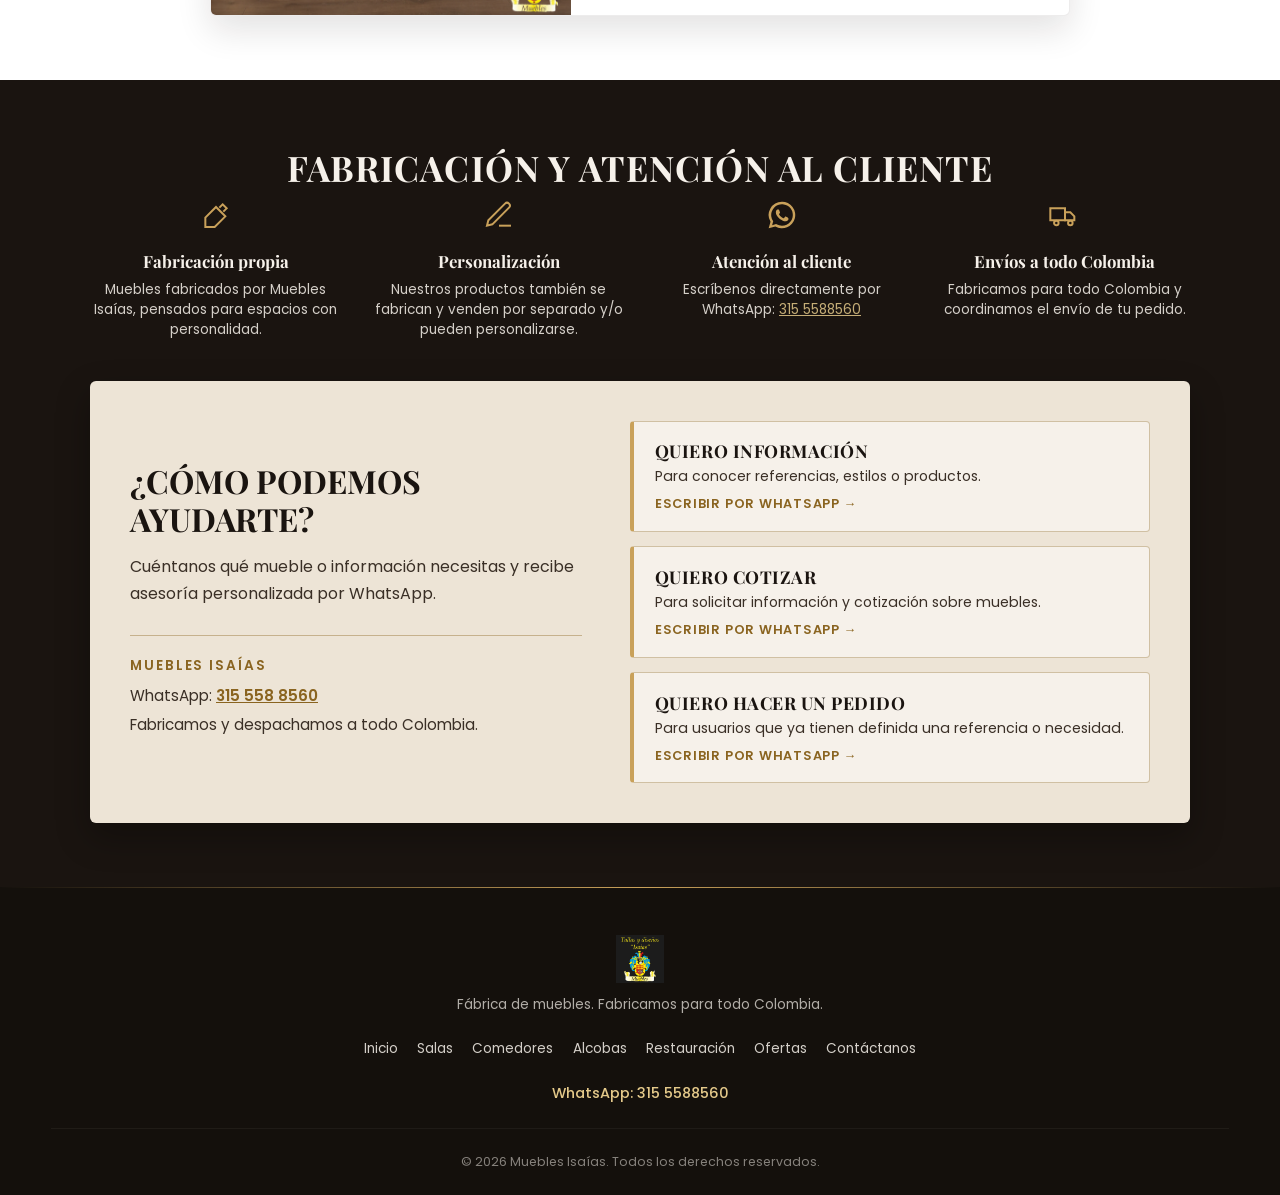
==== commit cbf9dee6: "feat: agregar pagina Comedores Clasicos y activar su enlace - Nueva pagina comedores-clasicos.html: " ====
--- a/index.html
+++ b/index.html
@@ -279,7 +279,7 @@
       </div>
       <ul class="category-card__styles" aria-label="Estilos de Comedores">
         <li><a class="style-item style-item--link" href="comedores-modernos.html" data-categoria="comedores-modernos"><span class="style-item__name">Modernos</span><span class="style-item__state">Ver catálogo &rarr;</span></a></li>
-        <li><span class="style-item is-pending" data-categoria="comedores-clasicos" aria-disabled="true"><span class="style-item__name">Clásicos</span><span class="style-item__state">Próximamente<span class="visually-hidden">, aún no disponible</span></span></span></li>
+        <li><a class="style-item style-item--link" href="comedores-clasicos.html" data-categoria="comedores-clasicos"><span class="style-item__name">Clásicos</span><span class="style-item__state">Ver catálogo &rarr;</span></a></li>
         <li><span class="style-item is-pending" data-categoria="comedores-lineales" aria-disabled="true"><span class="style-item__name">Lineales</span><span class="style-item__state visually-hidden">Próximamente, aún no disponible</span></span></li>
       </ul>
       <div class="category-card__actions">
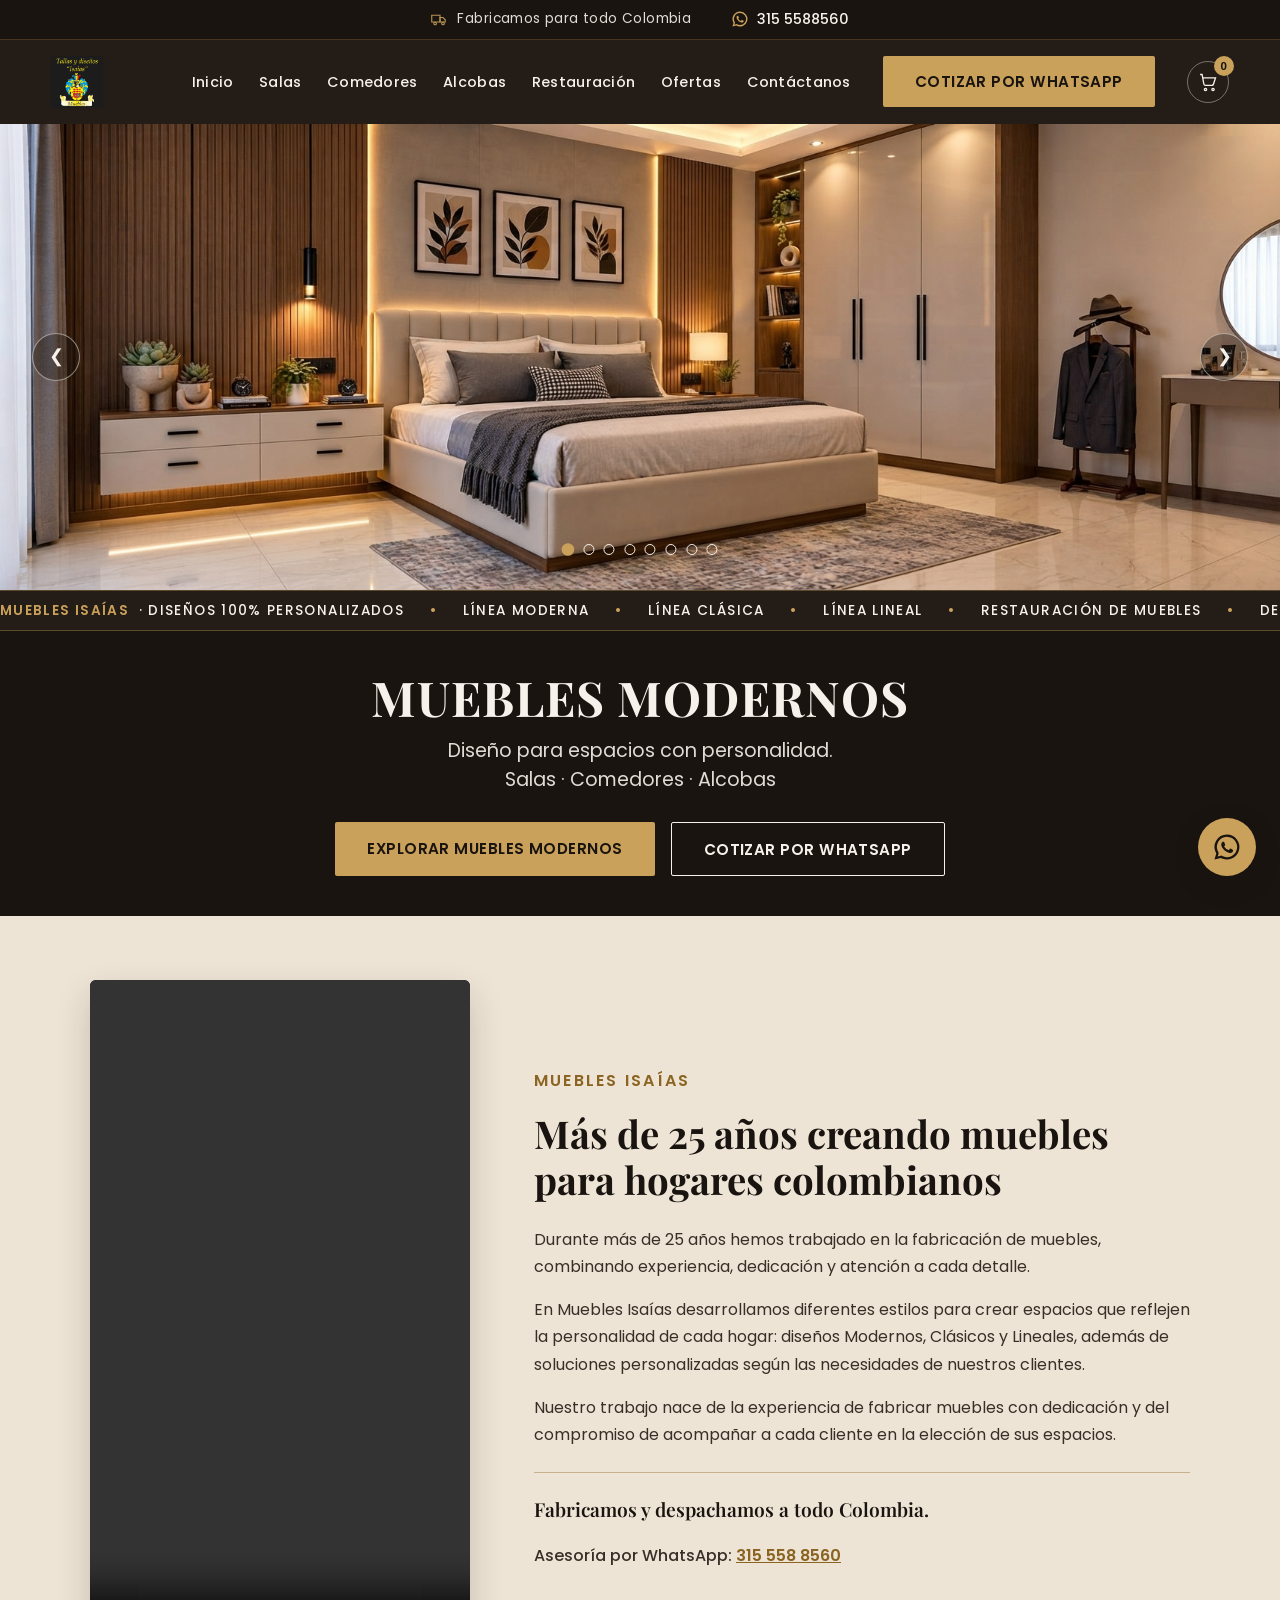
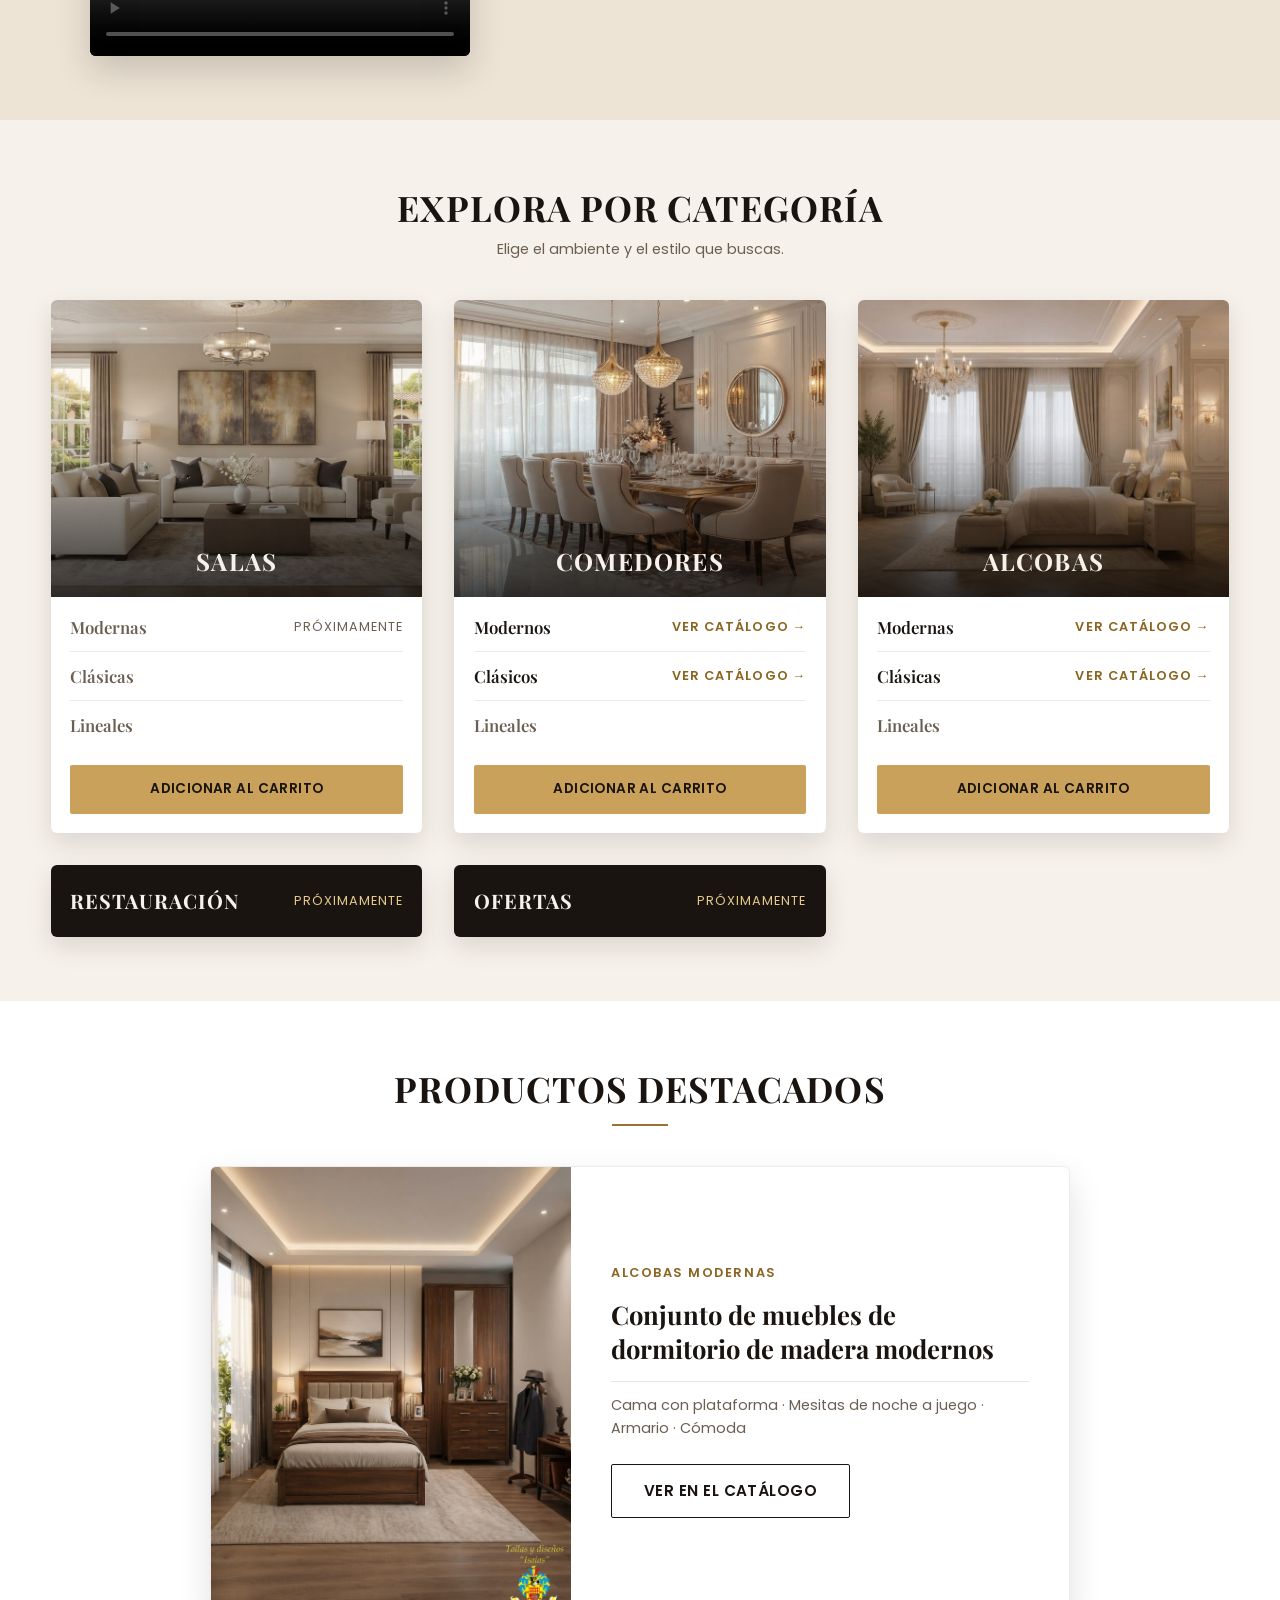
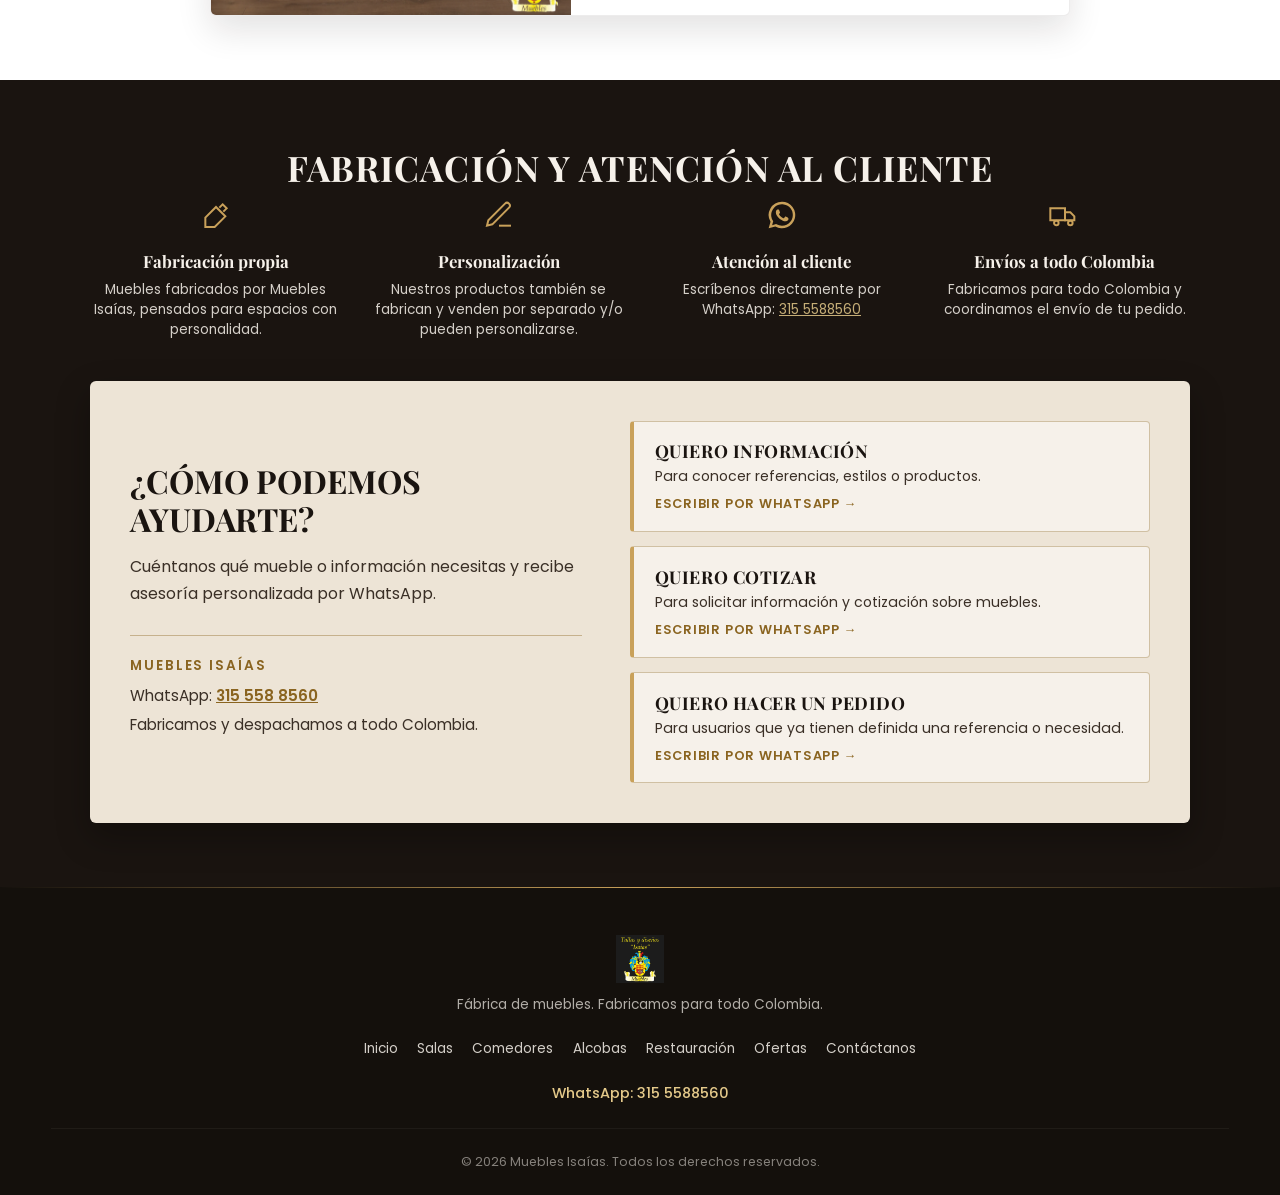
==== commit 802bf378: "fix: activar enlace de Alcobas Clasicas en la tarjeta del Home En la tarjeta Alcobas del Home, "Clas" ====
--- a/index.html
+++ b/index.html
@@ -297,7 +297,7 @@
       </div>
       <ul class="category-card__styles" aria-label="Estilos de Alcobas">
         <li><a class="style-item style-item--link" href="alcobas-modernas.html" data-categoria="alcobas-modernas"><span class="style-item__name">Modernas</span><span class="style-item__state">Ver catálogo &rarr;</span></a></li>
-        <li><span class="style-item is-pending" data-categoria="alcobas-clasicas" aria-disabled="true"><span class="style-item__name">Clásicas</span><span class="style-item__state">Próximamente<span class="visually-hidden">, aún no disponible</span></span></span></li>
+        <li><a class="style-item style-item--link" href="alcobas-clasicas.html" data-categoria="alcobas-clasicas"><span class="style-item__name">Clásicas</span><span class="style-item__state">Ver catálogo &rarr;</span></a></li>
         <li><span class="style-item is-pending" data-categoria="alcobas-lineales" aria-disabled="true"><span class="style-item__name">Lineales</span><span class="style-item__state visually-hidden">Próximamente, aún no disponible</span></span></li>
       </ul>
       <div class="category-card__actions">
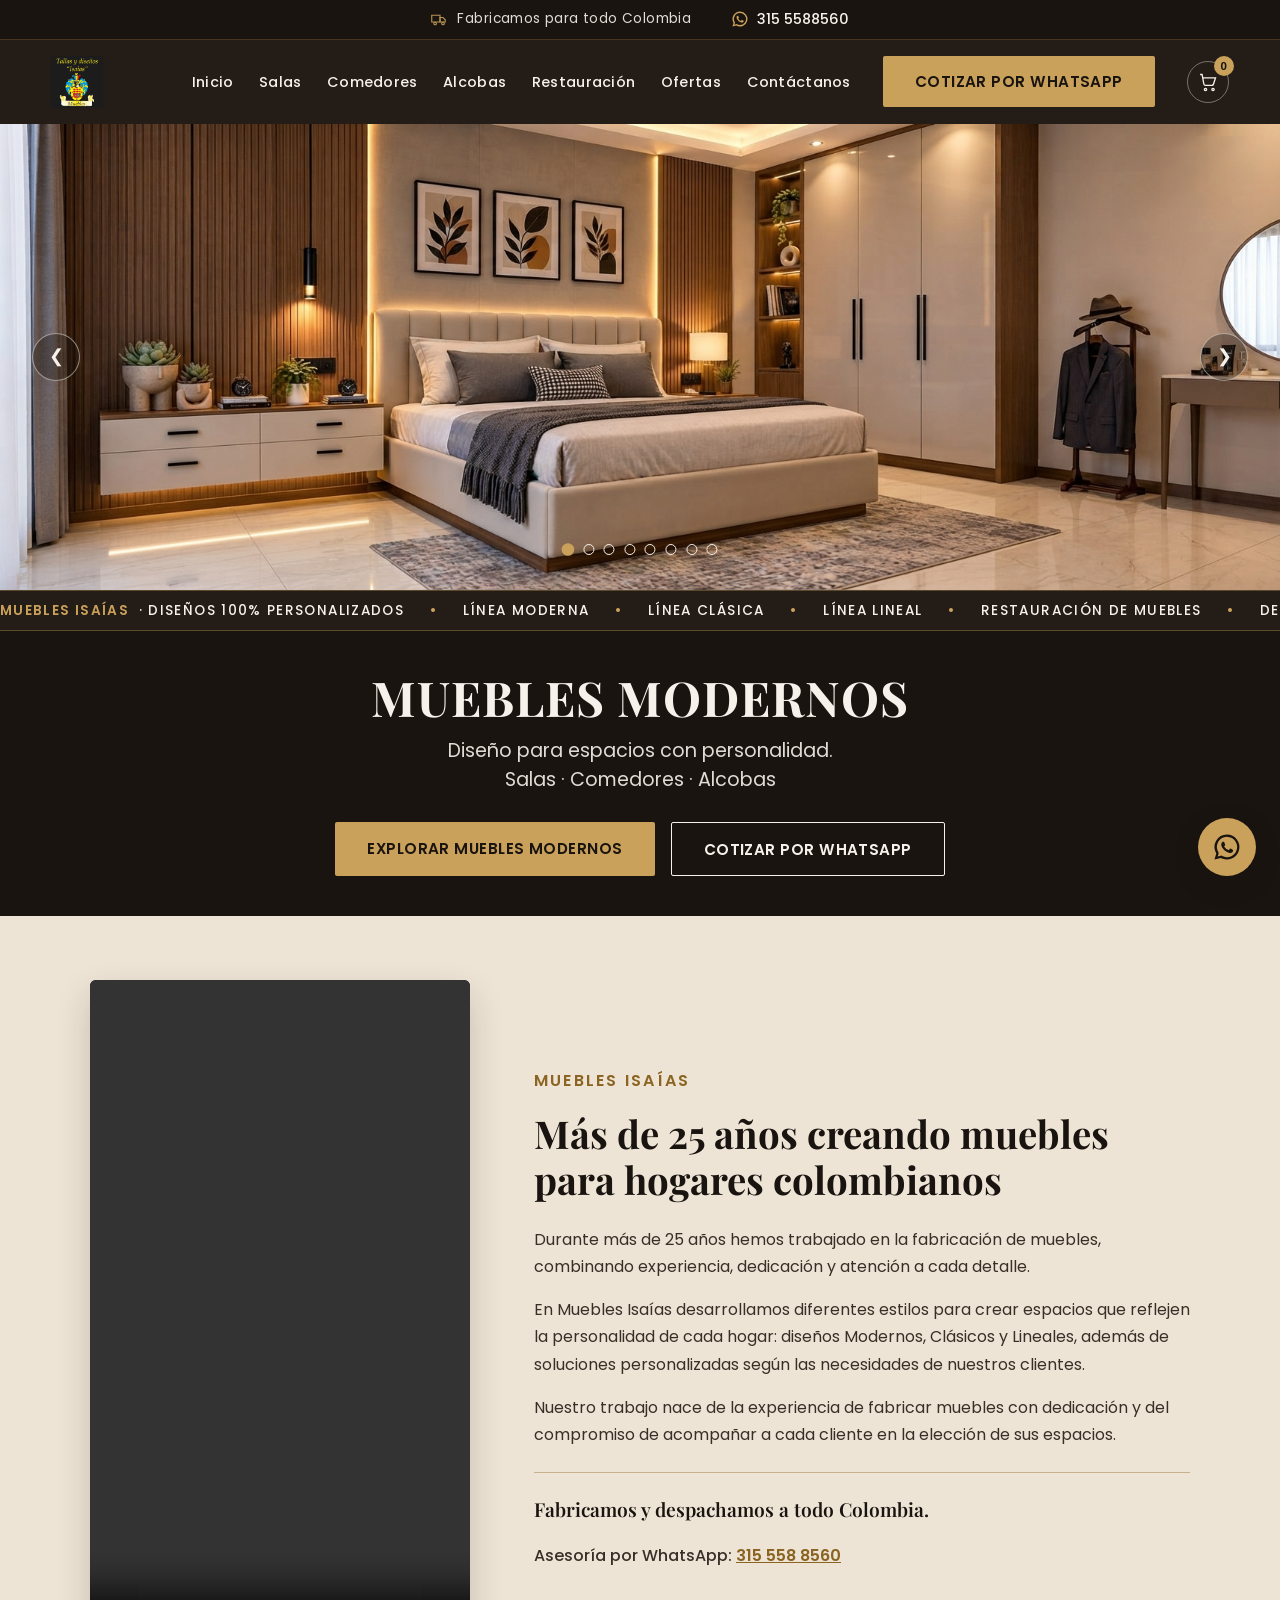
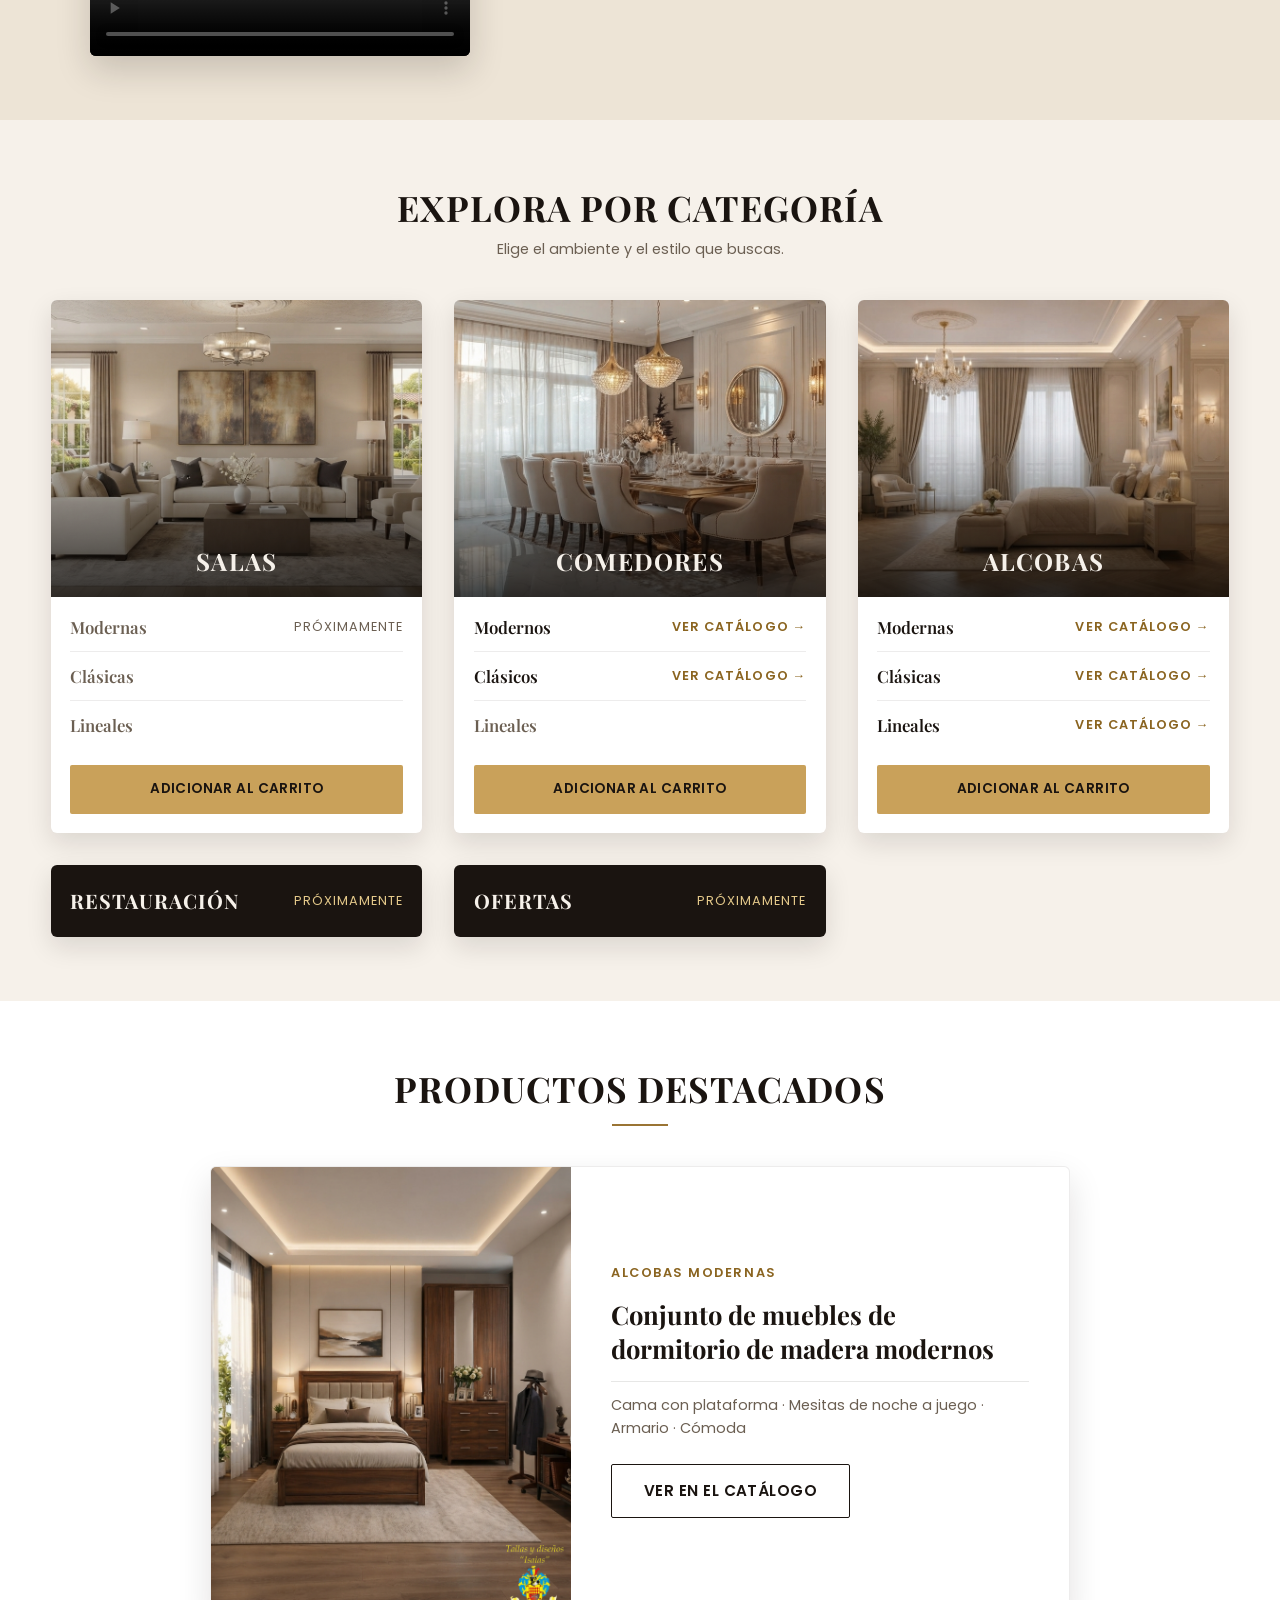
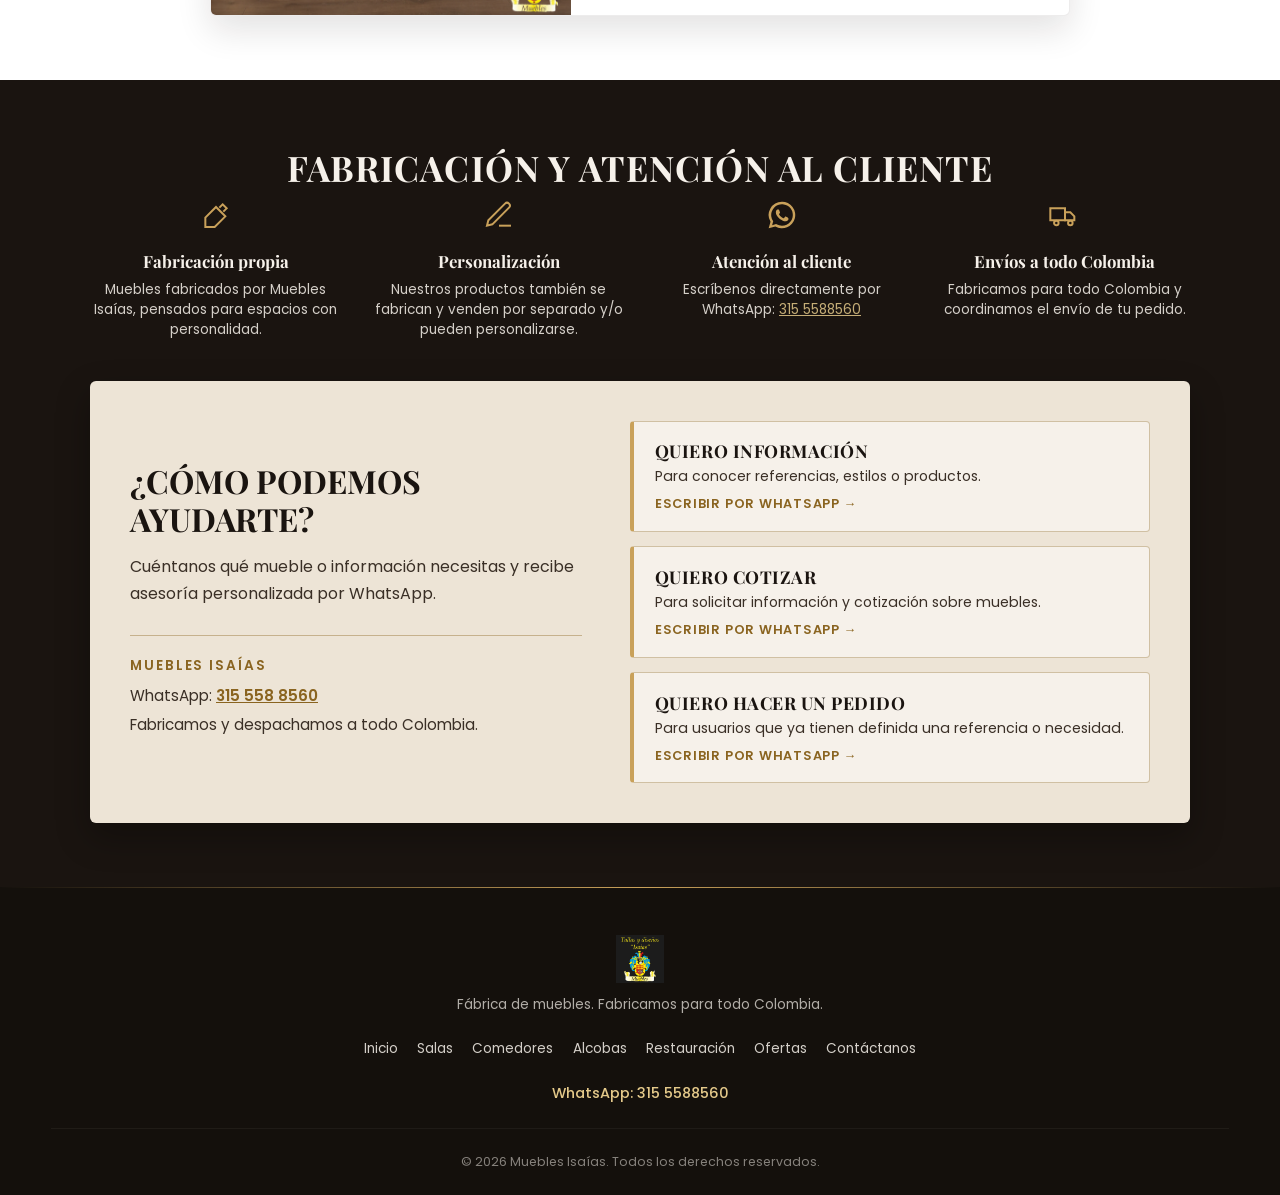
==== commit 551c6d35: "feat: publicar catalogo de alcobas lineales - Nueva pagina alcobas-lineales.html: slider de 9 banner" ====
--- a/index.html
+++ b/index.html
@@ -298,7 +298,7 @@
       <ul class="category-card__styles" aria-label="Estilos de Alcobas">
         <li><a class="style-item style-item--link" href="alcobas-modernas.html" data-categoria="alcobas-modernas"><span class="style-item__name">Modernas</span><span class="style-item__state">Ver catálogo &rarr;</span></a></li>
         <li><a class="style-item style-item--link" href="alcobas-clasicas.html" data-categoria="alcobas-clasicas"><span class="style-item__name">Clásicas</span><span class="style-item__state">Ver catálogo &rarr;</span></a></li>
-        <li><span class="style-item is-pending" data-categoria="alcobas-lineales" aria-disabled="true"><span class="style-item__name">Lineales</span><span class="style-item__state visually-hidden">Próximamente, aún no disponible</span></span></li>
+        <li><a class="style-item style-item--link" href="alcobas-lineales.html" data-categoria="alcobas-lineales"><span class="style-item__name">Lineales</span><span class="style-item__state">Ver catálogo &rarr;</span></a></li>
       </ul>
       <div class="category-card__actions">
         <button type="button" class="btn btn--primary category-card__add" data-add-to-cart data-product-name="Alcobas" data-product-img="assets/img/hero/moderno-alcoba-desktop.jpg" data-product-desc="Diseños para crear espacios de descanso y privacidad.">ADICIONAR AL CARRITO</button>
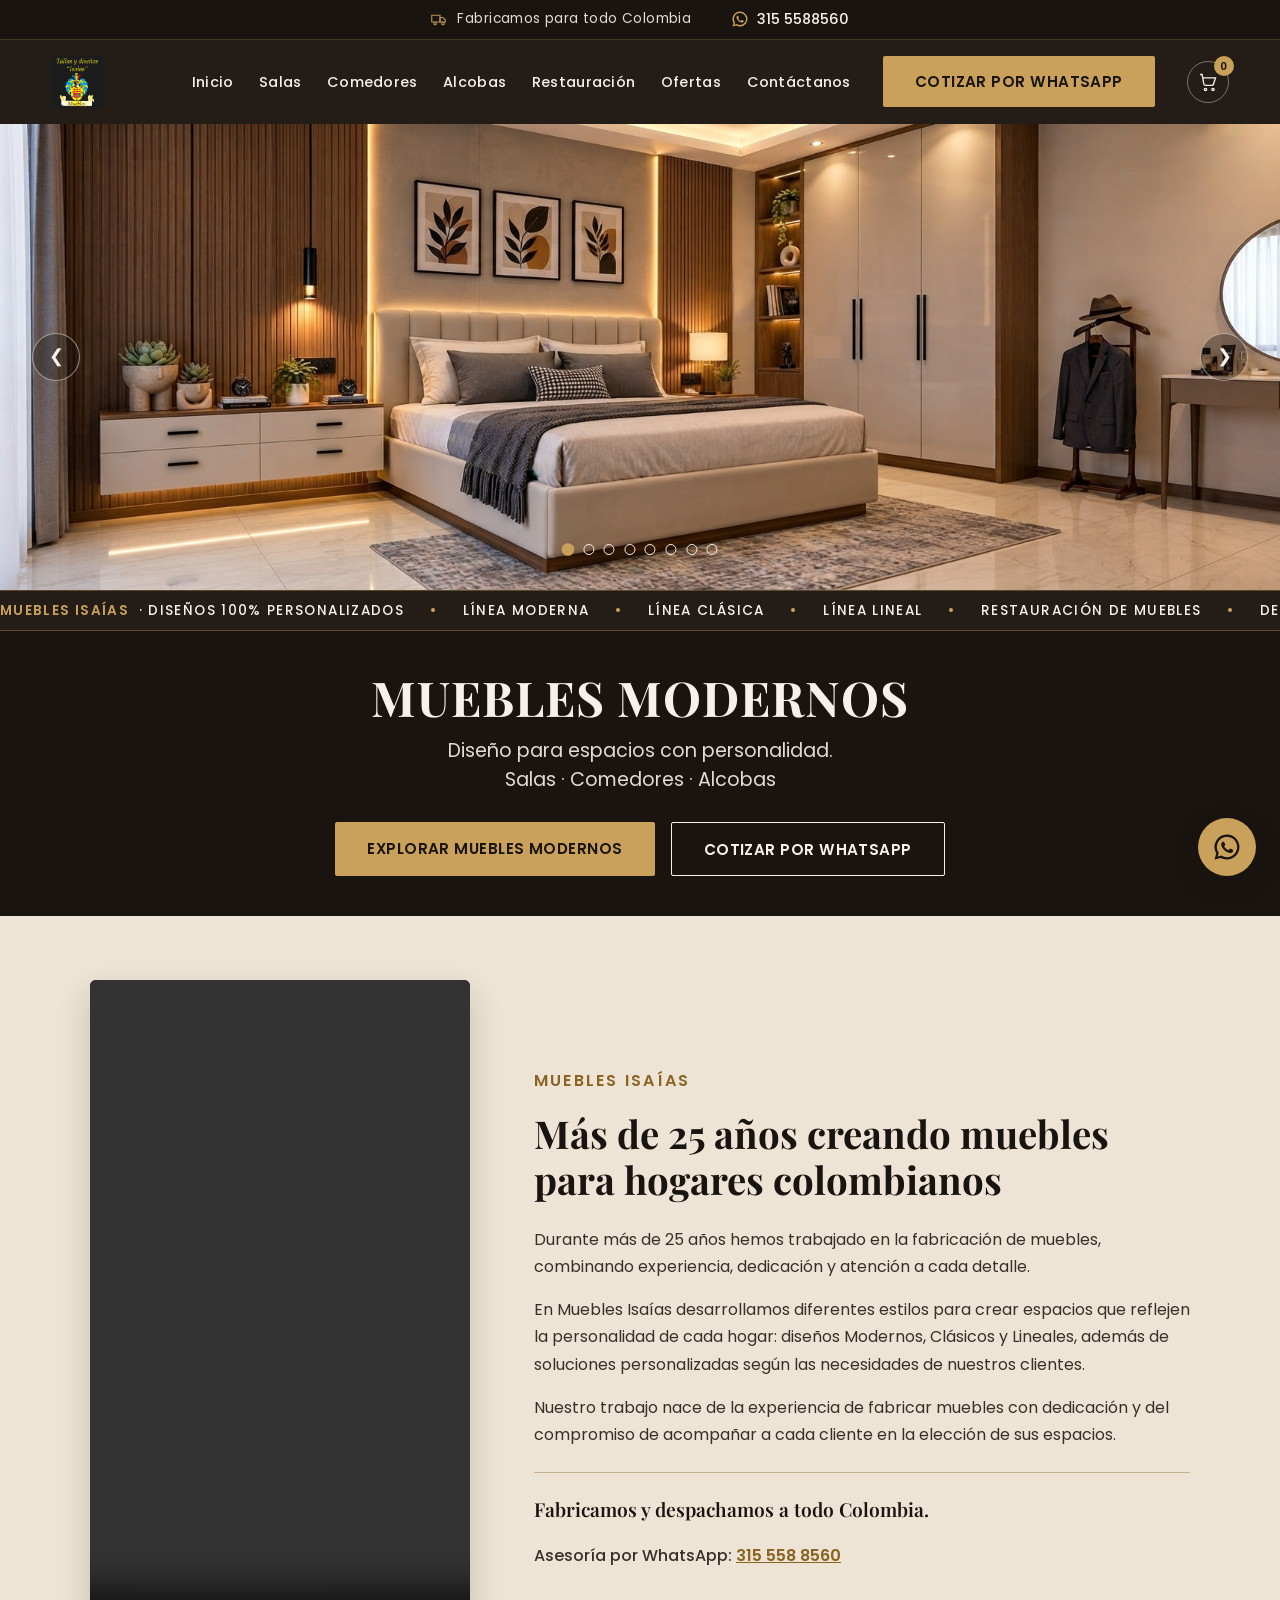
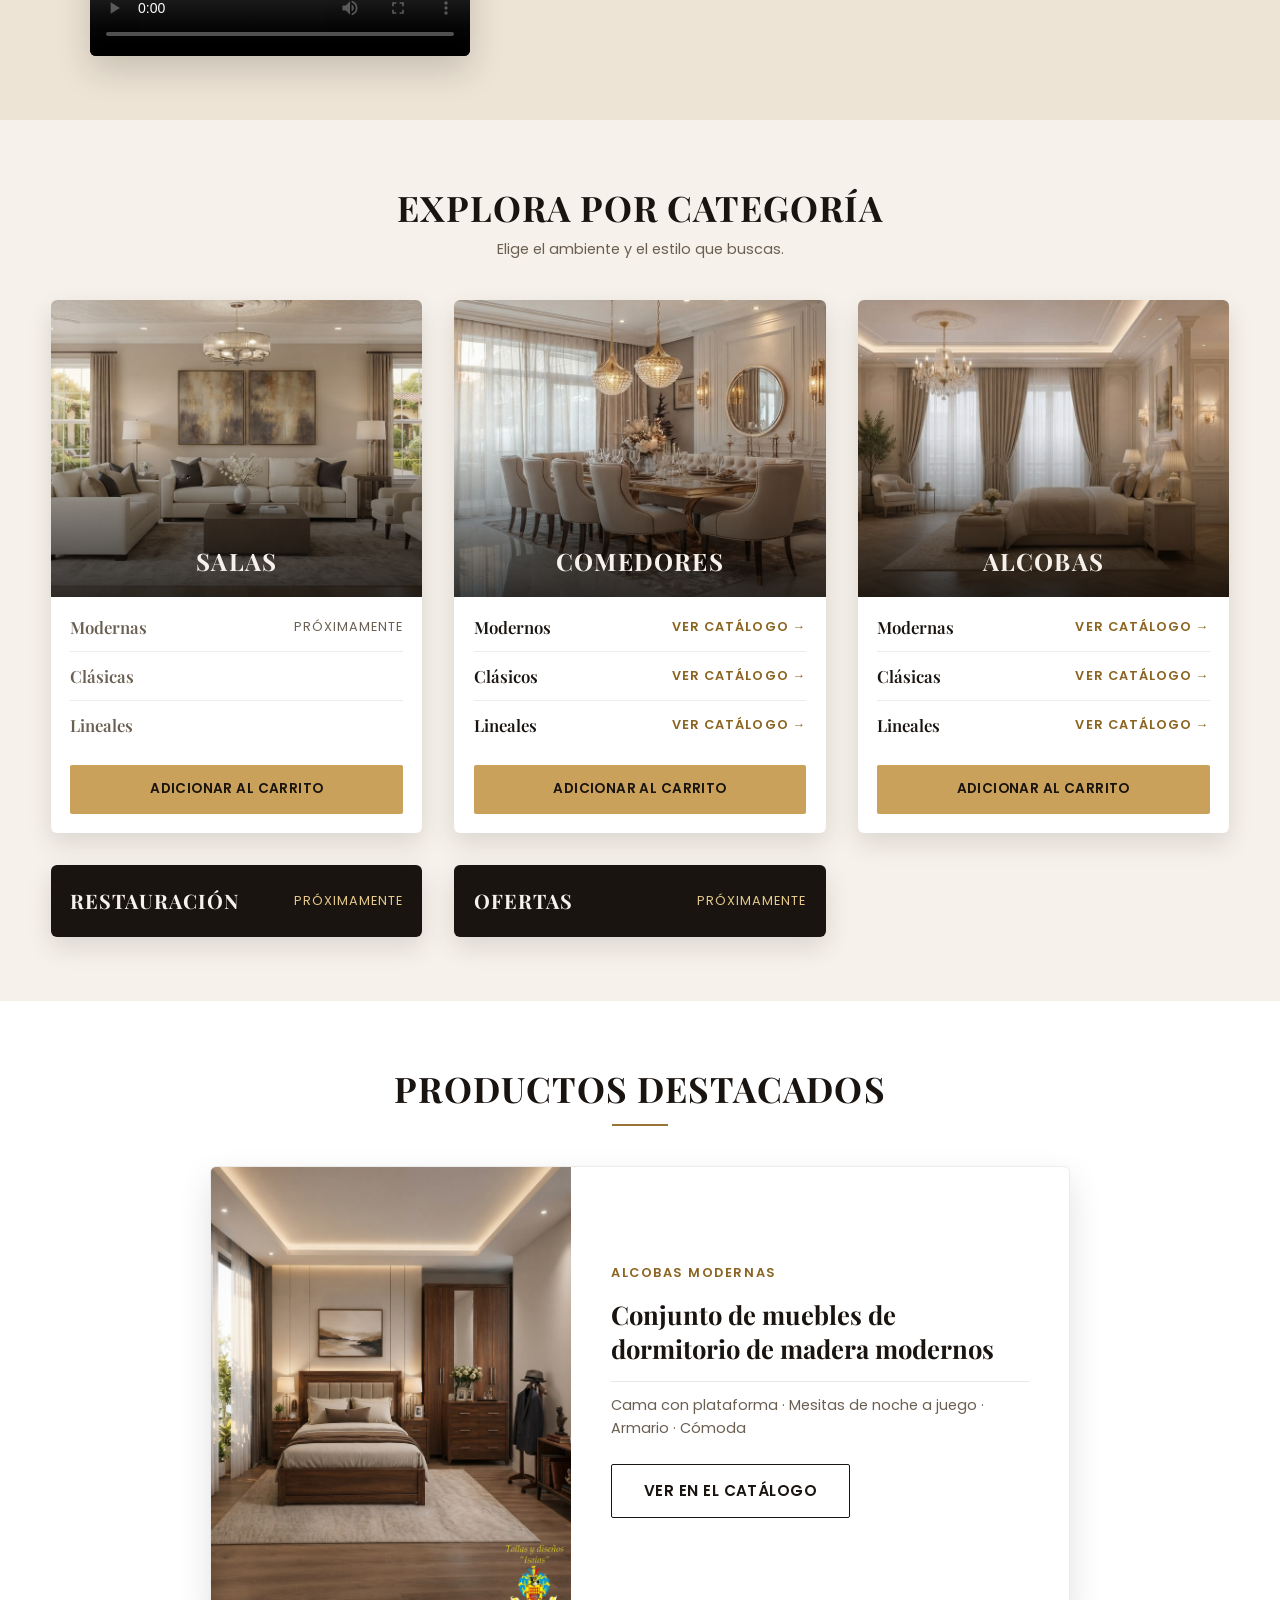
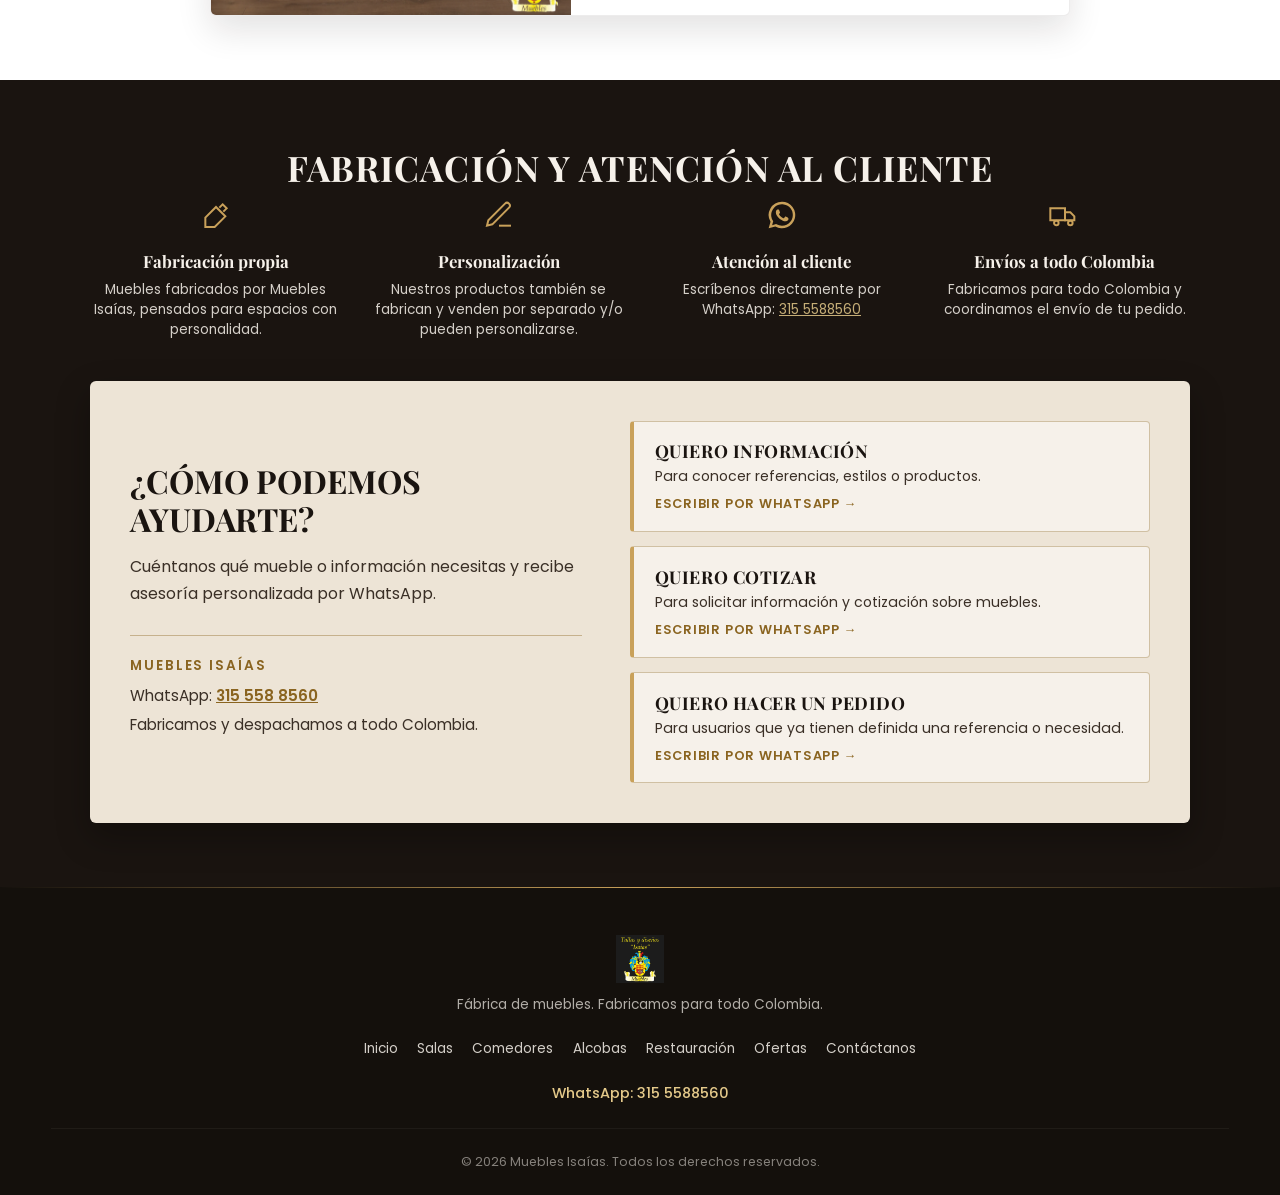
==== commit dc441482: "feat: publicar catalogo de comedores lineales - Nueva pagina comedores-lineales.html: slider de 5 ba" ====
--- a/index.html
+++ b/index.html
@@ -280,7 +280,7 @@
       <ul class="category-card__styles" aria-label="Estilos de Comedores">
         <li><a class="style-item style-item--link" href="comedores-modernos.html" data-categoria="comedores-modernos"><span class="style-item__name">Modernos</span><span class="style-item__state">Ver catálogo &rarr;</span></a></li>
         <li><a class="style-item style-item--link" href="comedores-clasicos.html" data-categoria="comedores-clasicos"><span class="style-item__name">Clásicos</span><span class="style-item__state">Ver catálogo &rarr;</span></a></li>
-        <li><span class="style-item is-pending" data-categoria="comedores-lineales" aria-disabled="true"><span class="style-item__name">Lineales</span><span class="style-item__state visually-hidden">Próximamente, aún no disponible</span></span></li>
+        <li><a class="style-item style-item--link" href="comedores-lineales.html" data-categoria="comedores-lineales"><span class="style-item__name">Lineales</span><span class="style-item__state">Ver catálogo &rarr;</span></a></li>
       </ul>
       <div class="category-card__actions">
         <button type="button" class="btn btn--primary category-card__add" data-add-to-cart data-product-name="Comedores" data-product-img="assets/img/hero/moderno-comedor-desktop.jpg" data-product-desc="Diseños para crear espacios de comida y encuentro.">ADICIONAR AL CARRITO</button>
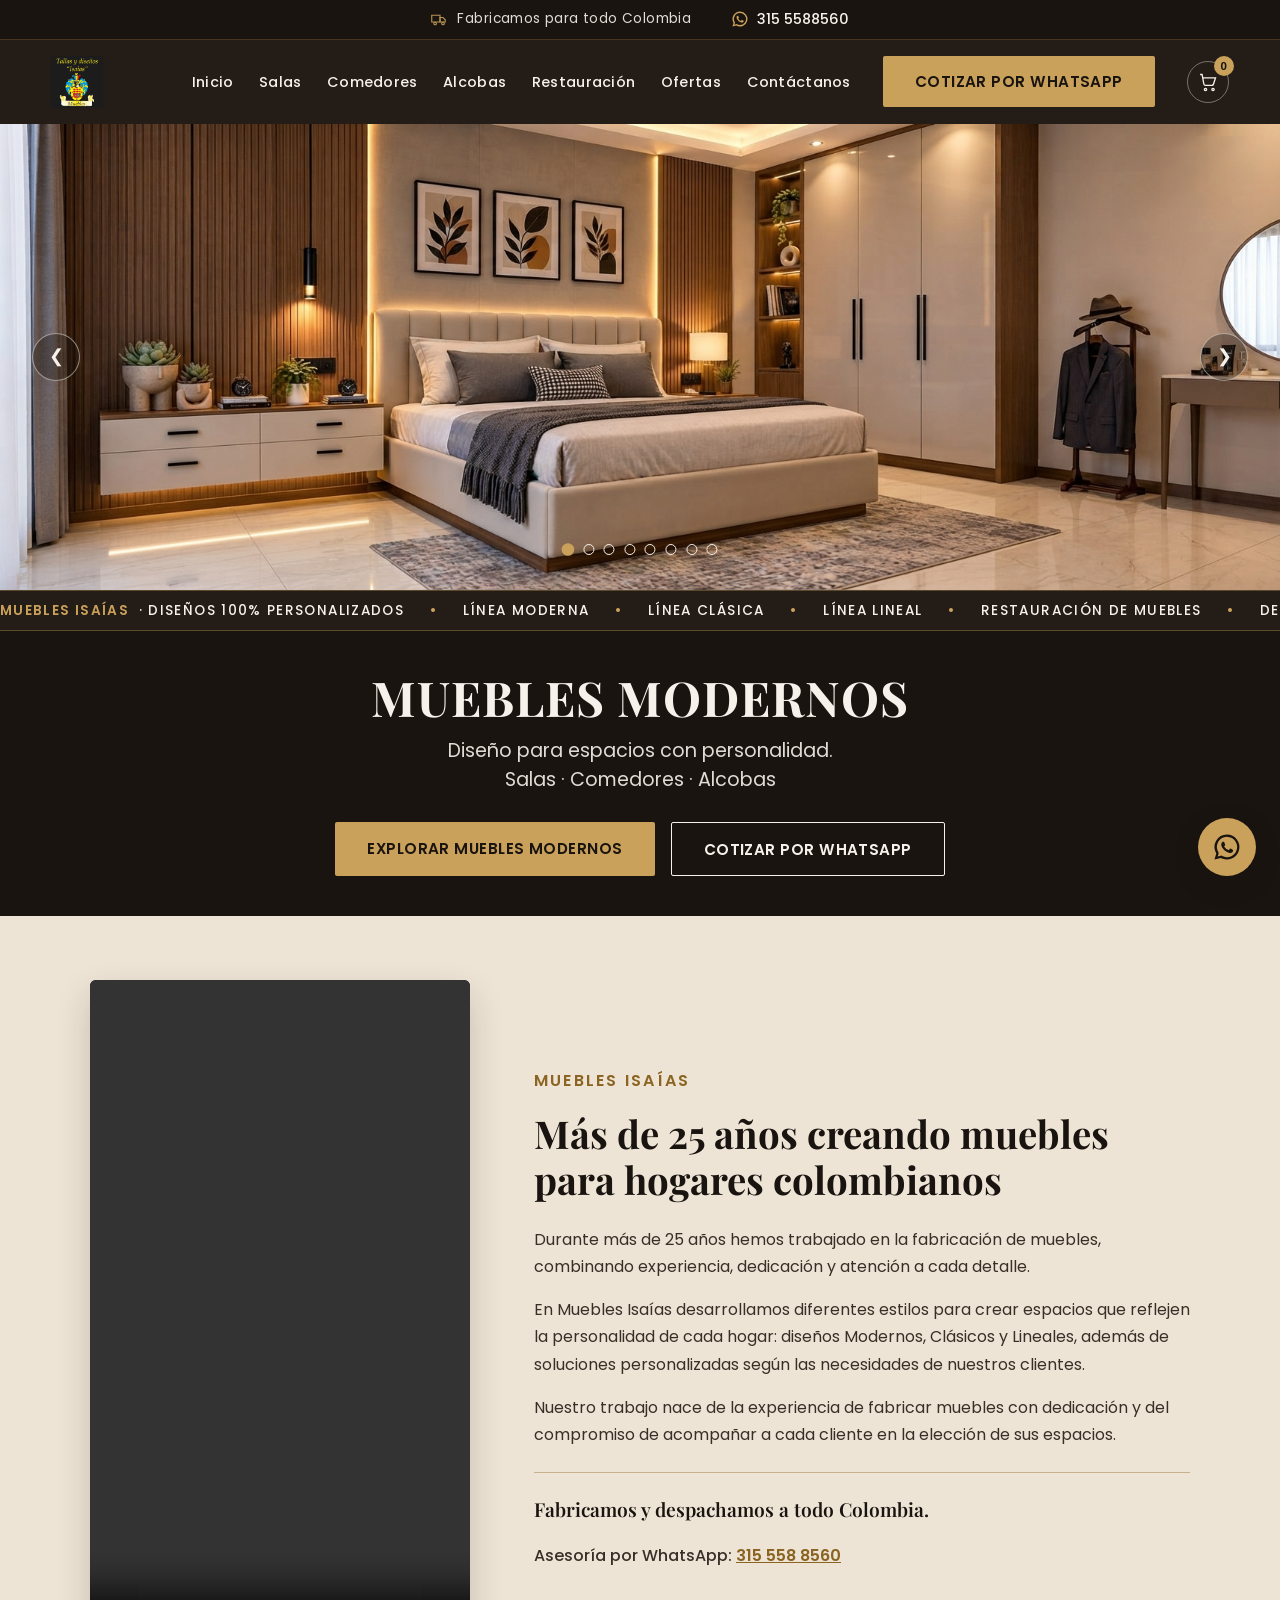
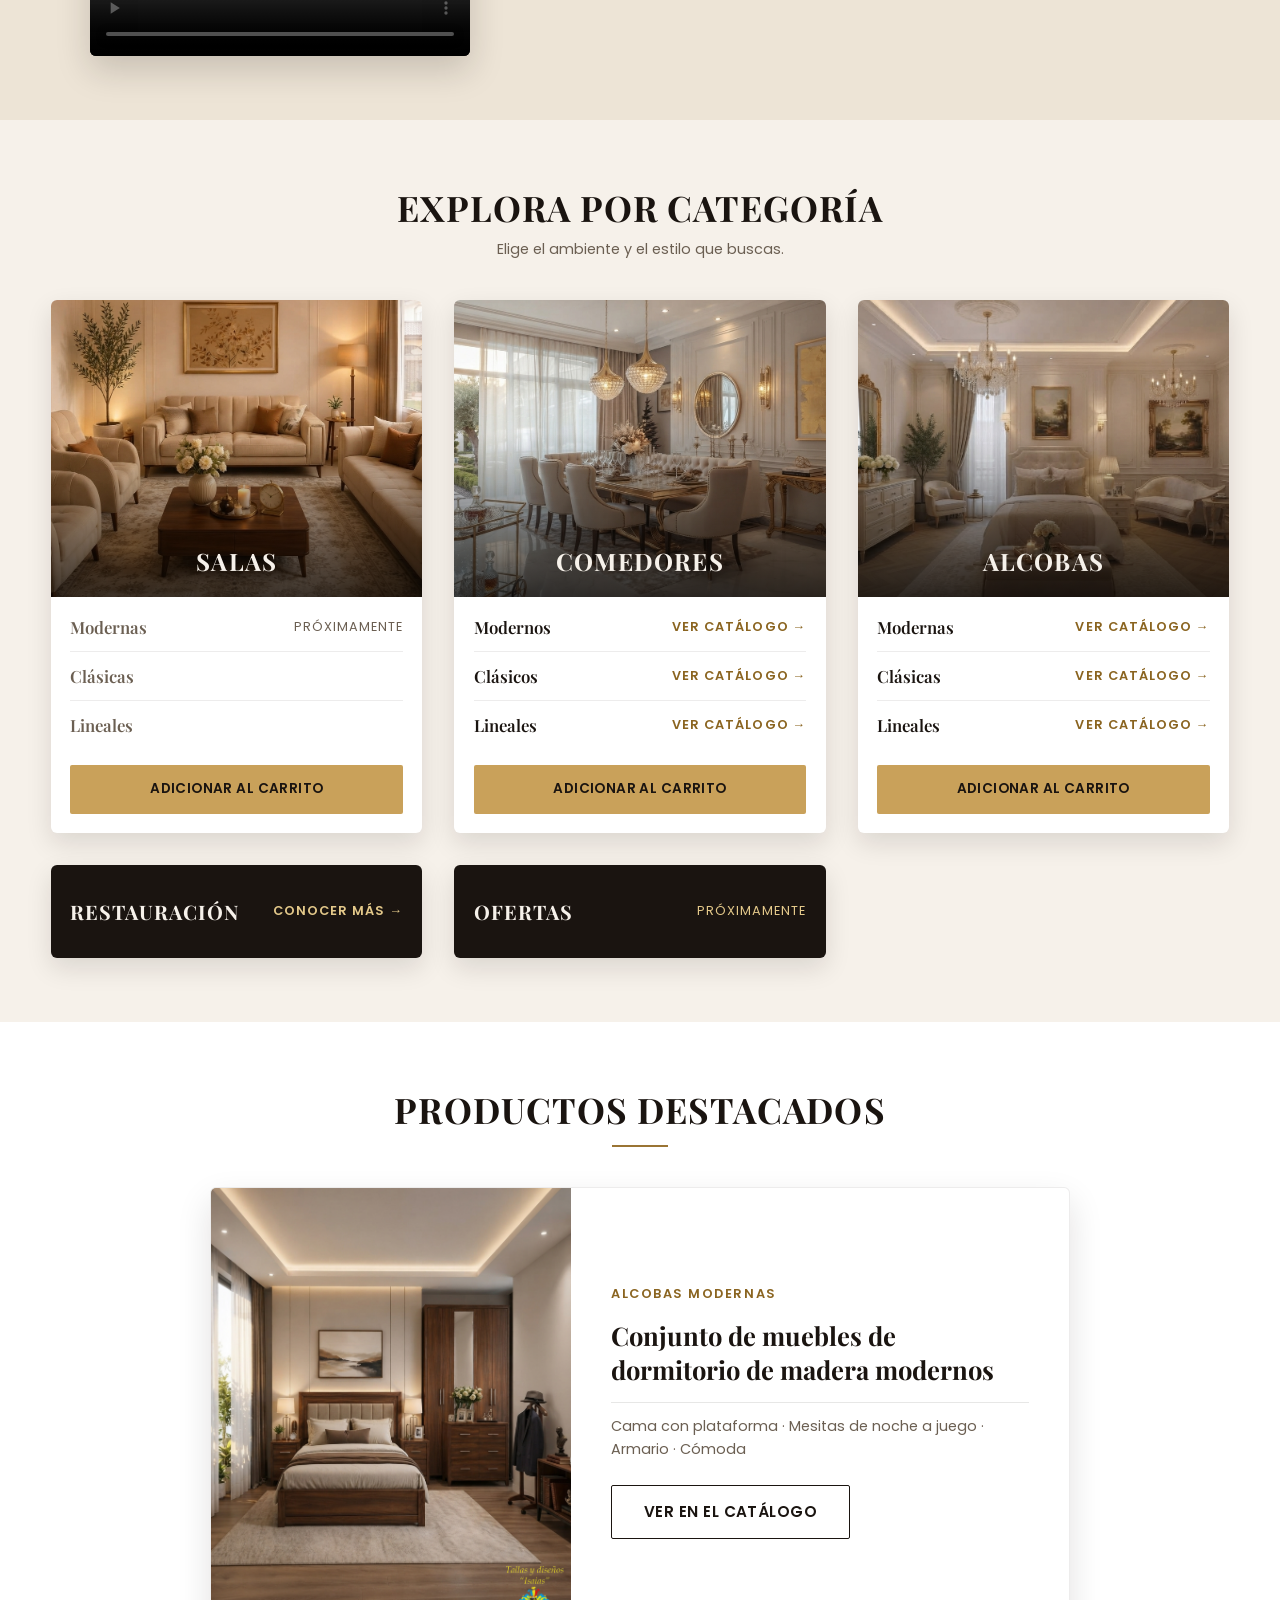
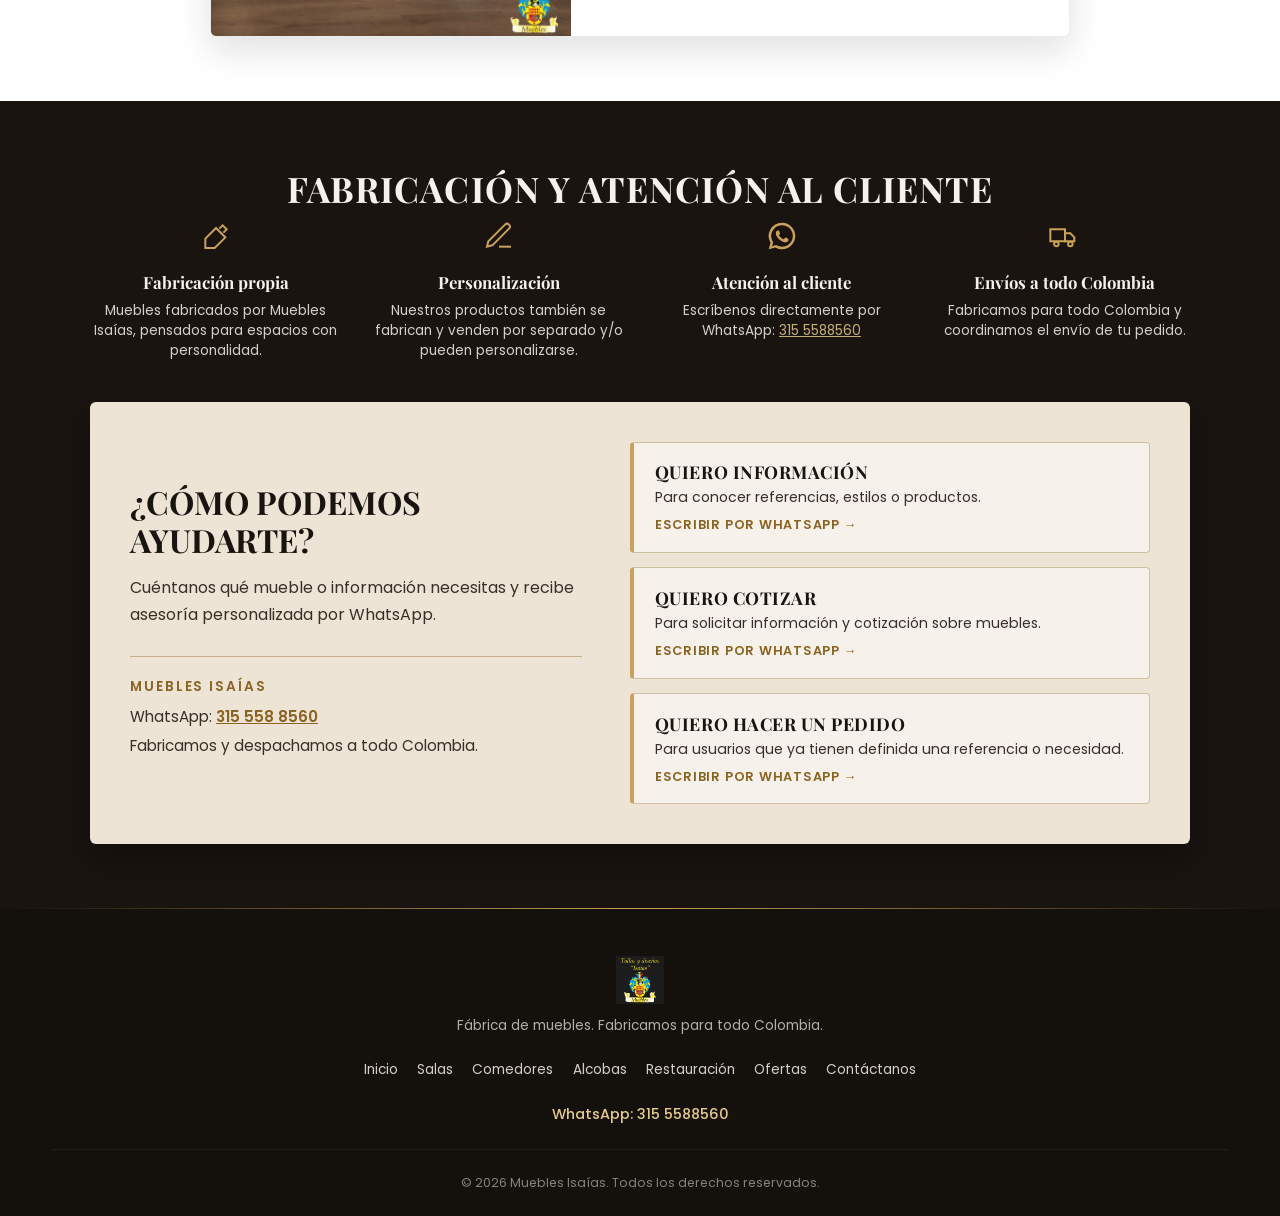
==== commit 0c63ed77: "feat: enlazar Restauracion de Muebles desde menus, pies de pagina y Home Los enlaces Restauracion de" ====
--- a/index.html
+++ b/index.html
@@ -52,7 +52,7 @@
       <li><a href="salas.html">Salas</a></li>
       <li><a href="#comedores">Comedores</a></li>
       <li><a href="alcobas-modernas.html">Alcobas</a></li>
-      <li><a href="#restauracion">Restauración</a></li>
+      <li><a href="restauracion-muebles.html">Restauración</a></li>
       <li><a href="#ofertas">Ofertas</a></li>
       <li><a href="#contacto">Contáctanos</a></li>
     </ul>
@@ -310,7 +310,7 @@
   <div class="categories__extras">
     <article class="category-tile" id="restauracion">
       <h3 class="category-tile__title">RESTAURACIÓN</h3>
-      <span class="style-item__state">Próximamente<span class="visually-hidden">, aún no disponible</span></span>
+      <a class="style-item style-item--link" href="restauracion-muebles.html" data-categoria="restauracion"><span class="style-item__state">Conocer más &rarr;</span></a>
     </article>
 
     <article class="category-tile" id="ofertas">
@@ -439,7 +439,7 @@
     <a href="salas.html">Salas</a>
     <a href="#comedores">Comedores</a>
     <a href="alcobas-modernas.html">Alcobas</a>
-    <a href="#restauracion">Restauración</a>
+    <a href="restauracion-muebles.html">Restauración</a>
     <a href="#ofertas">Ofertas</a>
     <a href="#contacto">Contáctanos</a>
   </nav>
